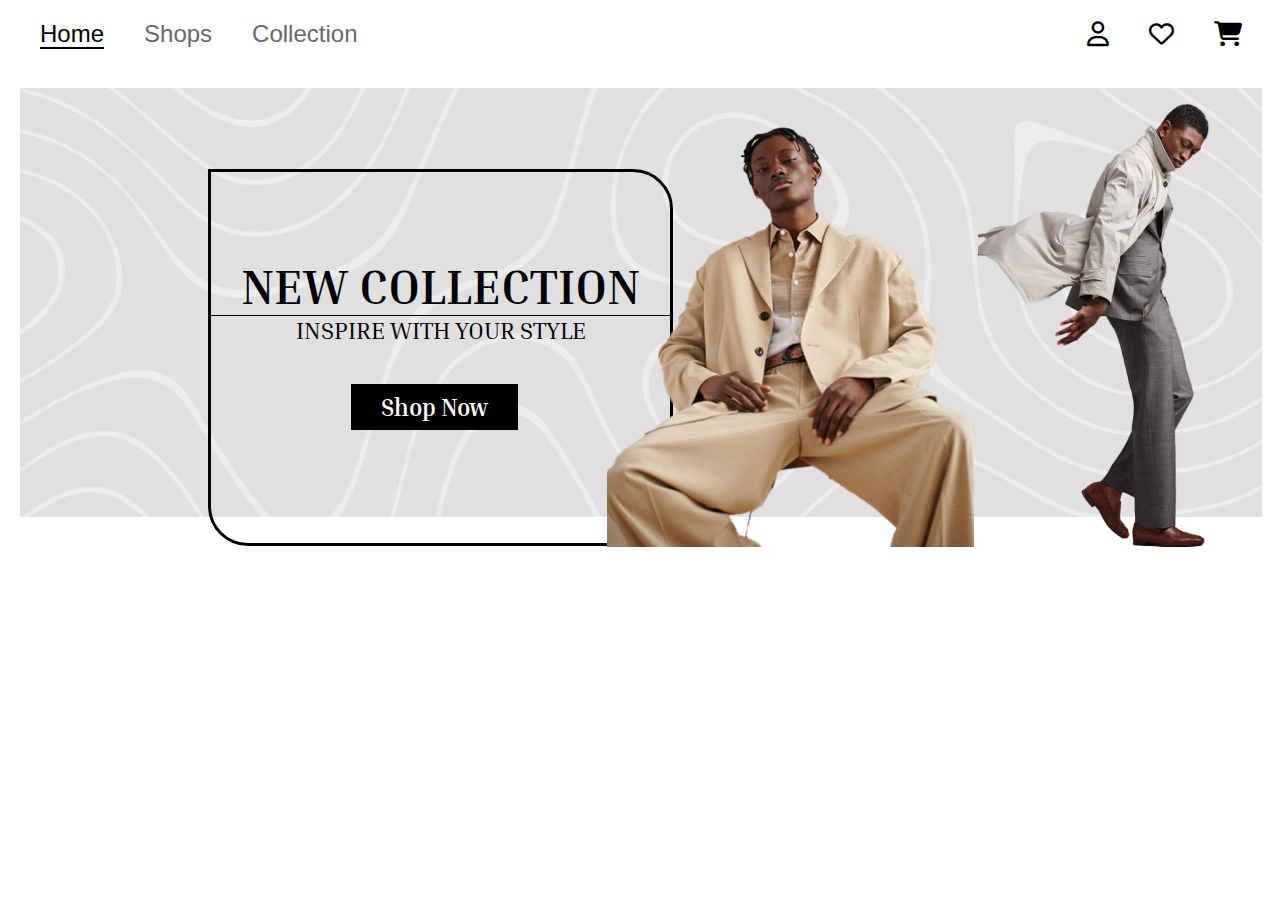
==== index.html @ 9e690e07 "changes made" ====
<!DOCTYPE html>
<html lang="en">
<head>
  <meta charset="UTF-8">
  <meta name="viewport" content="width=device-width, initial-scale=1.0">
  <title>AQ Nobel</title>
  <link rel="stylesheet" href="style.css">
  <link rel="stylesheet" href="https://cdnjs.cloudflare.com/ajax/libs/font-awesome/6.5.1/css/all.min.css"/>
</head>
<body>
  <!-- navbar -->
  <div class="container">
    <div class="navbar flex">
      <ul class="flex">
        <li><a href="#home" class="active">Home</a></li>
        <li><a href="#shops">Shops</a></li>
        <li><a href="#collection">Collection</a></li>
      </ul>
      <div class="navbar-icons">
        <i class="fa-regular fa-user icon"></i>
        <i class="fa-regular fa-heart icon"></i>
        <i class="fa-solid fa-cart-shopping icon"></i>
      </div>
    </div>
  </div>
  <!-- hero section -->
  <section class="hero">
    <div class="container">
      <img src="./images/Rectangle 7.png" alt="" class="hero-image">
        <div class="hero-image-contents flex">
          <div class="image-box">
            <h1 class="image-box-header">NEW COLLECTION</h1>
            <h1 class="image-box-text">INSPIRE WITH YOUR STYLE</h1>
            <button class="btn box-btn">Shop Now</button>
          </div>
          <div class="hero-image-images">
            <img src="./images/Frame 8.png" alt="" class="model-1">
            <img src="./images/Frame 9.png" alt="" class="model-2">
          </div>
        </div>
    </div>
  </section>
  <!-- the first item section -->
  <section class="item-1">
    
  </section>
</body>
</html>
---- style.css ----
@import url('https://fonts.googleapis.com/css2?family=Inria+Serif:ital,wght@0,300;0,400;0,700;1,300;1,400;1,700&display=swap');

:root{
  --secondary-color: white;
  --primary-color: black;
}

*{
  padding: 0;
  margin: 0;
  box-sizing: border-box;
}

body{
  font-family: "Inria Serif", serif;
}

/* utilities */
.flex{
  display: flex;
  align-items: center;
  justify-content: space-between;
}

.container{
  padding: 20px;
}

.btn{
  background: var(--primary-color);
  color: var(--secondary-color);
  padding: 9px 30px 9px 30px;
  font-size: 24px;
  font-weight: 700;
  border: none;
  font-family: "Inria Serif", serif;
}

.grid{
  display: grid;
  grid-template-columns: repeat(2, 1fr);
  gap: 50px;
}
/* navbar */
ul .flex{
  display: flex;
  align-items: center;
}

ul li{
  list-style-type: none;
  margin: 0 20px;
}

ul li a {
  text-decoration: none;
  color: #696969;
  font-weight: 400;
  font-size: 24px;
  font-family: "Jost", sans-serif;

}

.active{
  color: var(--primary-color);
  border-bottom: 2px solid black;
}

ul li a:hover{
  border-bottom: 2px solid black;
}

.navbar-icons .icon{
  margin: 0 18px;
  font-size: 25px;
  cursor: pointer;
}

/* hero section */
.hero-image{
  position: absolute;
  width: 97%;
}

.image-box{
  width: 465px;
  height: 377px;
  border: 3px solid black;
  position: relative;
  top: 38px;
  left: 188px;
  border-top-right-radius: 40px;
  border-bottom-left-radius: 40px;
}
.image-box-header{
  font-size: 48px;
  font-weight: 700;
  text-align: center;
  margin-top: 85px;
  border-bottom: 1px solid black;
}
.image-box-text{
  font-size: 24px;
  font-weight: 400;
  text-align: center;
}

.box-btn{
  margin-left: 140px;
  margin-top: 40px;
}
.hero-image-images{
  z-index: 100;
}
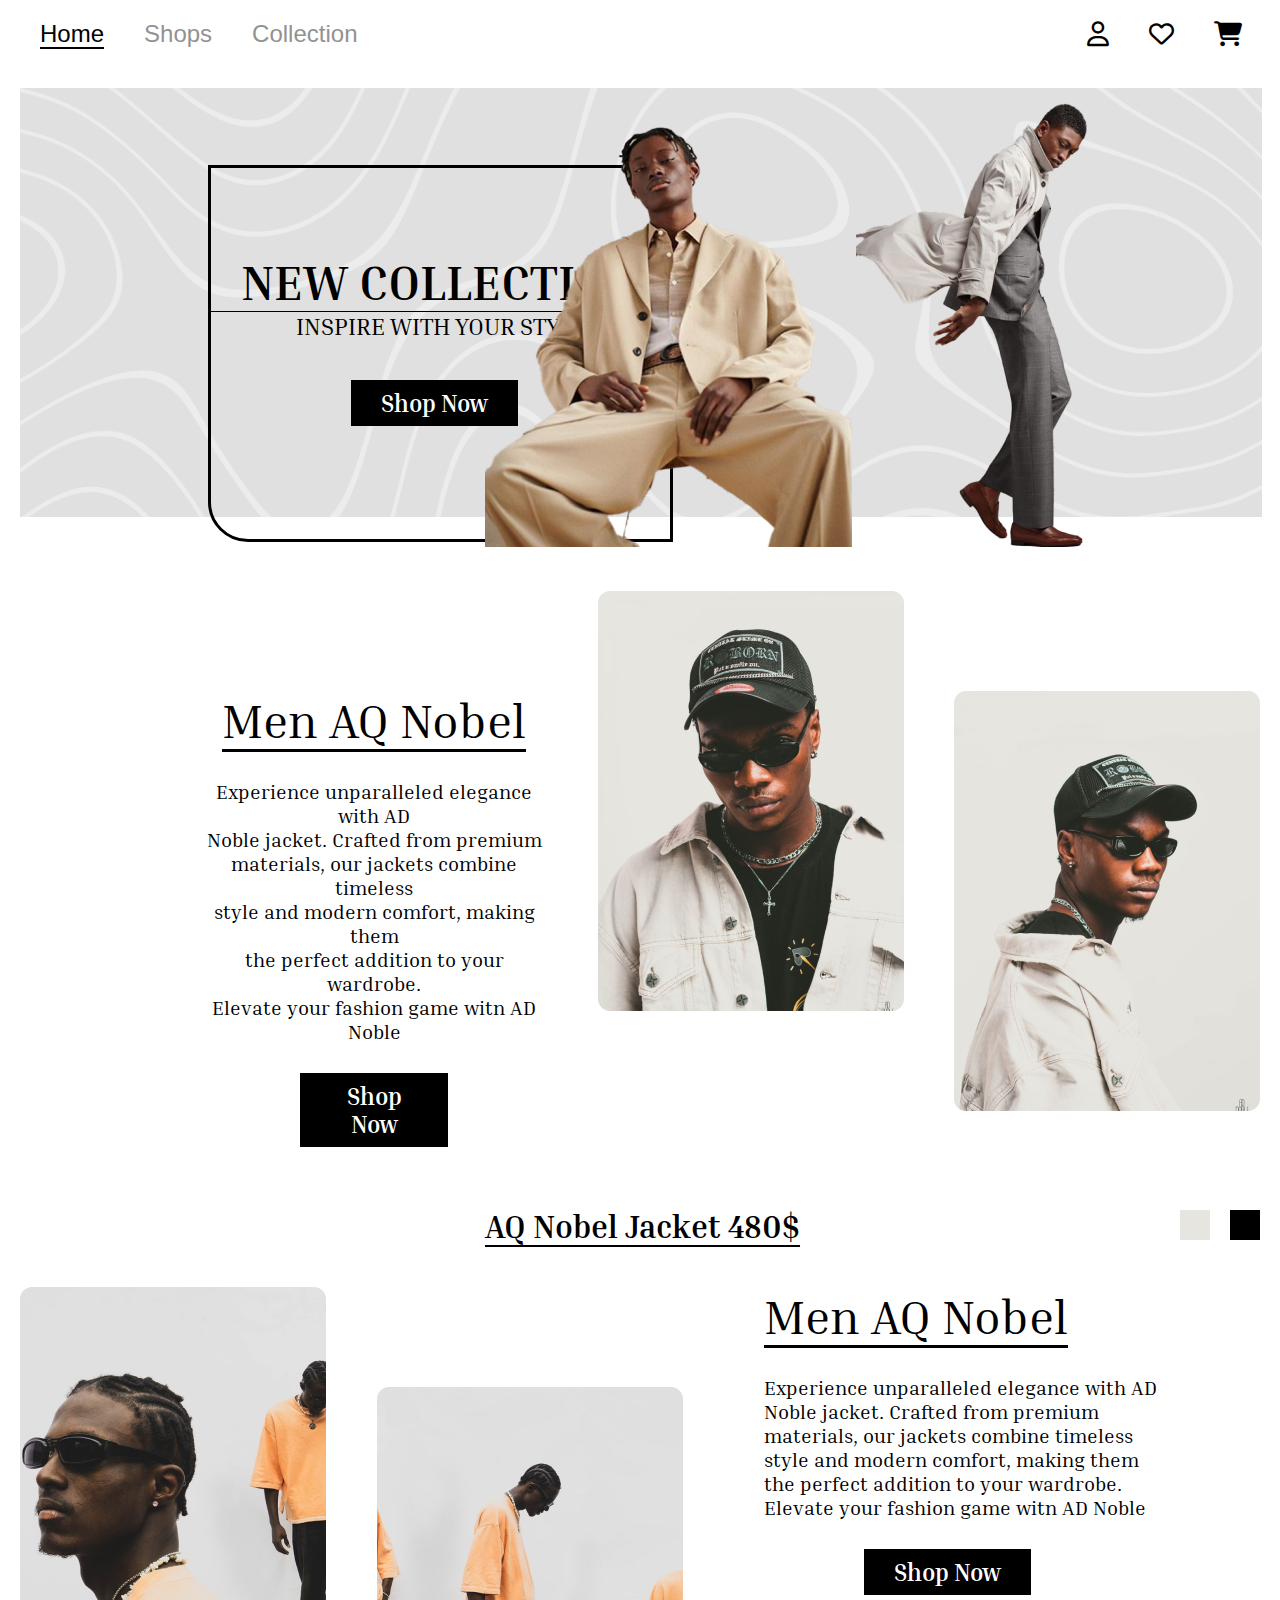
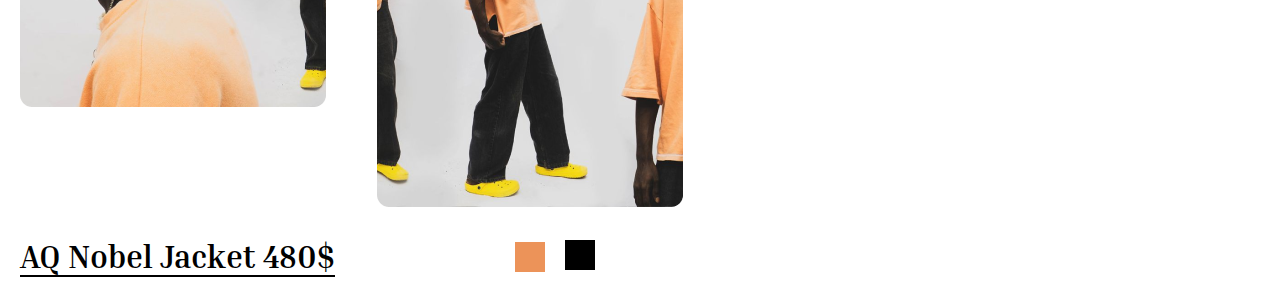
==== commit 674c7e3a: "2 items added" ====
--- a/index.html
+++ b/index.html
@@ -42,7 +42,49 @@
   </section>
   <!-- the first item section -->
   <section class="item-1">
-    
+    <div class="container">
+      <div class="grid">
+        <div class="item-description">
+          <h1 class="item-description-header">Men AQ Nobel</h1>
+          <p class="item-description-paragraph">Experience unparalleled elegance with AD <br> Noble jacket. Crafted from premium <br> materials, our jackets combine timeless <br> style and modern comfort, making them <br> the perfect addition to your wardrobe. <br> Elevate your fashion game witn AD Noble</p>
+          <button class="item-1-btn btn">Shop Now</button>
+        </div>
+        <div class="item-1-image grid">
+          <img src="./images/Rectangle 14.png" alt="" class="style-1">
+          <img src="./images/Frame 6.png" alt="" class="style-2">
+        </div>
+      </div>
+      <div class="pricetag flex">
+        <h1 class="pricetag-text">AQ Nobel Jacket <span>480$</span></h1>
+        <div class="color-select-box flex">
+          <div class="color-selection-box-1"></div>
+          <div class="color-selection-box-2"></div>
+        </div>
+      </div>
+    </div>
+  </section>
+  <!-- 2nd item section -->
+  <section class="item-2">
+    <div class="container">
+      <div class="grid">
+        <div class="item-2-image grid">
+          <img src="./images/Frame 10.png" alt="" class="style-1">
+          <img src="./images/Frame 11.png" alt="" class="style-2">
+        </div>
+        <div class="item-2-description">
+          <h1 class="item-description-header">Men AQ Nobel</h1>
+          <p class="item-description-paragraph">Experience unparalleled elegance with AD <br> Noble jacket. Crafted from premium <br> materials, our jackets combine timeless <br> style and modern comfort, making them <br> the perfect addition to your wardrobe. <br> Elevate your fashion game witn AD Noble</p>
+          <button class="item-2-btn btn">Shop Now</button>
+        </div>
+      </div>
+      <div class="pricetag-2 flex">
+        <h1 class="pricetag-text">AQ Nobel Jacket <span>480$</span></h1>
+        <div class="color-select-box flex">
+          <div class="color-selection-2-box-1"></div>
+          <div class="color-selection-box-2"></div>
+        </div>
+      </div>
+    </div>
   </section>
 </body>
 </html>
--- a/style.css
+++ b/style.css
@@ -19,7 +19,7 @@
 .flex{
   display: flex;
   align-items: center;
-  justify-content: space-between;
+  /* justify-content: space-between; */
 }
 
 .container{
@@ -42,9 +42,8 @@
   gap: 50px;
 }
 /* navbar */
-ul .flex{
-  display: flex;
-  align-items: center;
+.navbar {
+  justify-content: space-between;
 }
 
 ul li{
@@ -54,7 +53,7 @@
 
 ul li a {
   text-decoration: none;
-  color: #696969;
+  color: #929292;
   font-weight: 400;
   font-size: 24px;
   font-family: "Jost", sans-serif;
@@ -67,6 +66,7 @@
 }
 
 ul li a:hover{
+  color: var(--primary-color);
   border-bottom: 2px solid black;
 }
 
@@ -87,7 +87,7 @@
   height: 377px;
   border: 3px solid black;
   position: relative;
-  top: 38px;
+  top: 34px;
   left: 188px;
   border-top-right-radius: 40px;
   border-bottom-left-radius: 40px;
@@ -111,4 +111,73 @@
 }
 .hero-image-images{
   z-index: 100;
+  margin-right: -20px;
 }
+
+/* 1st item section */
+
+.item-description{
+  margin-left: 180px;
+  margin-top: 100px;
+  text-align: center;
+}
+
+.item-description-header{
+  font-size: 48px;
+  font-weight: 400;
+  display: inline;
+  text-align: center;
+  border-bottom: 3px solid var(--primary-color);
+}
+.item-description-paragraph{
+  font-size: 20px;
+  font-weight: 400;
+  margin-top: 30px;
+}
+.item-1-btn{
+  margin: 30px 100px;
+}
+.style-2{
+  margin-top: 100px;
+}
+.pricetag{
+  justify-content: flex-end;
+  margin-top: 30px;
+  gap: 200px;
+}
+.pricetag-text{
+  border-bottom: 2px solid var(--primary-color);
+  margin-right: 180px;
+}
+.color-select-box{
+  gap: 20px;
+}
+.color-selection-box-1{
+  width: 30px;
+  height: 30px;
+  background: #E6E5E0;
+  margin-bottom: 5px;
+}
+.color-selection-box-2{
+  width: 30px;
+  height: 30px;
+  background: var(--primary-color);
+  margin-bottom: 5px;
+}
+
+/* item-2 section */
+.item-2-description{
+  margin-left: 30px;
+}
+.item-2-btn{
+  margin: 30px 100px;
+}
+.pricetag-2{
+  margin-top: 30px;
+ display: flex;
+}
+.color-selection-2-box-1{
+  width: 30px;
+  height: 30px;
+  background: #EC9359;
+}
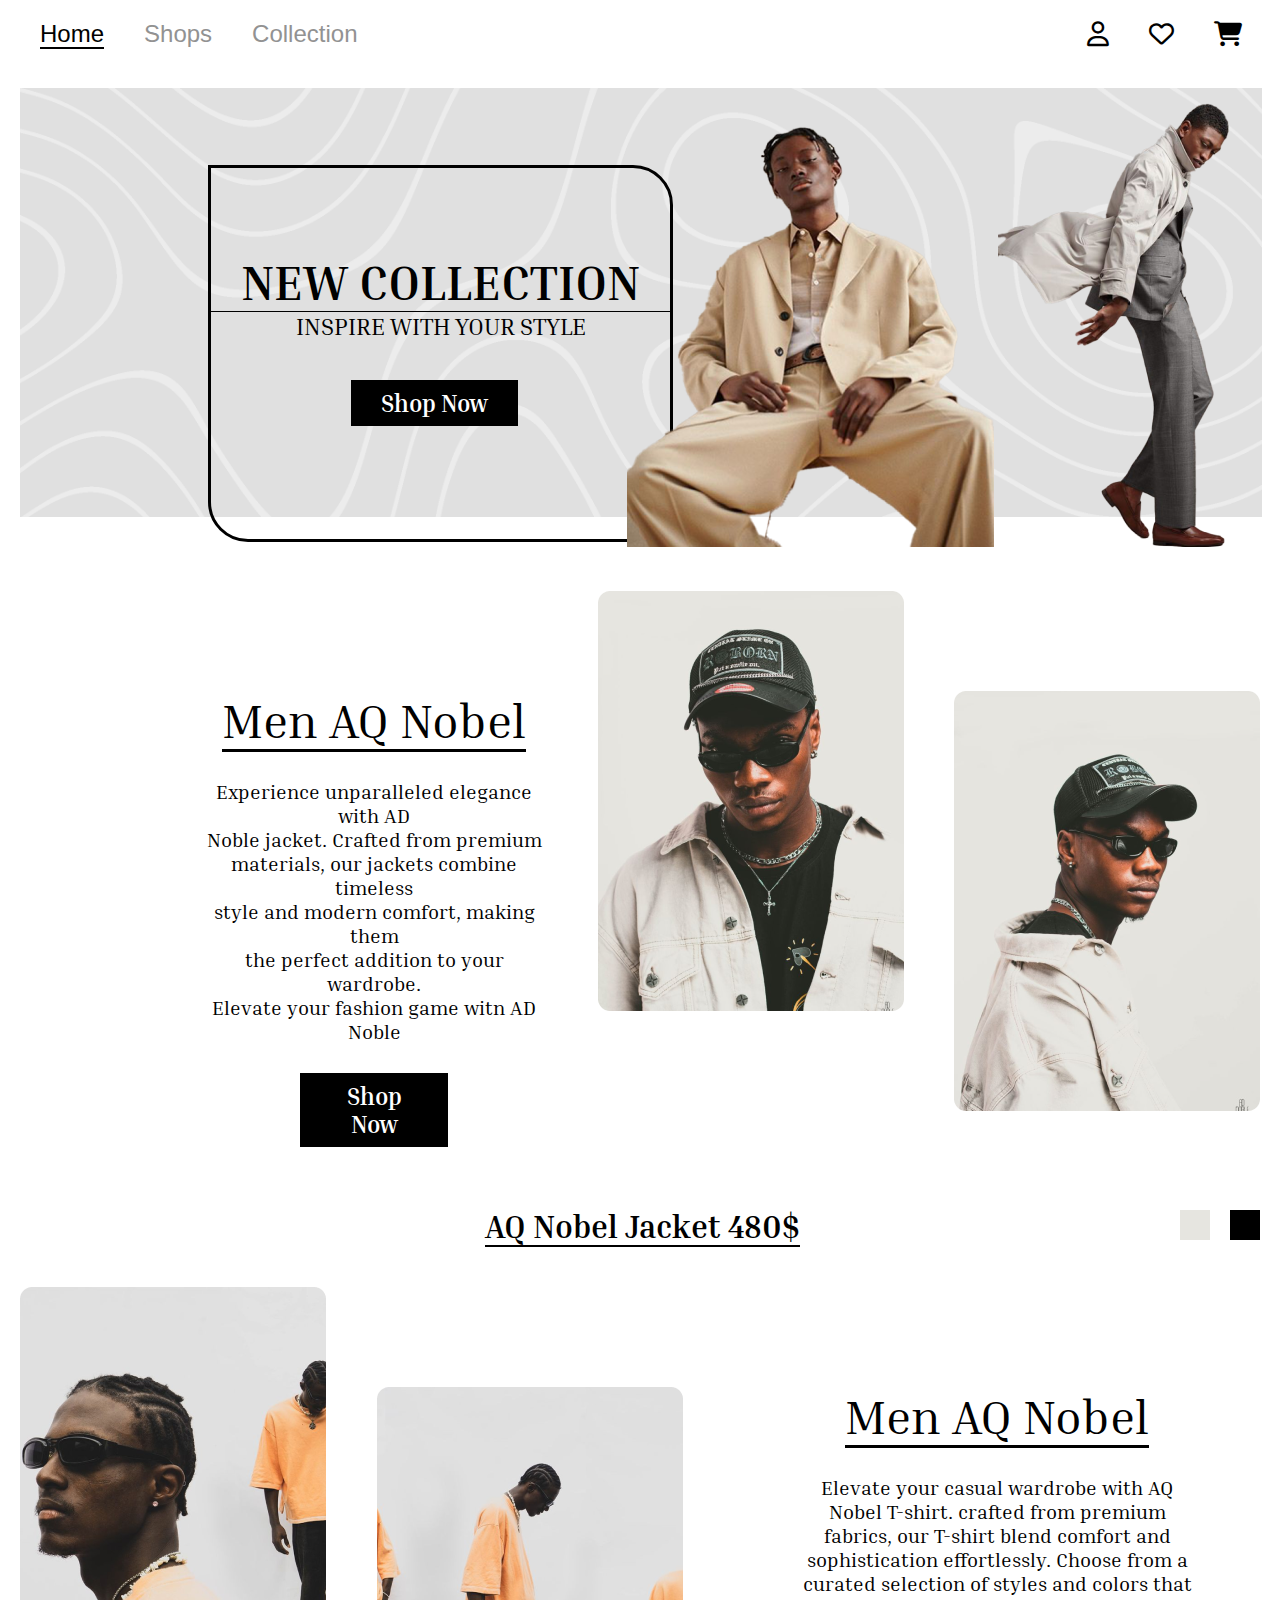
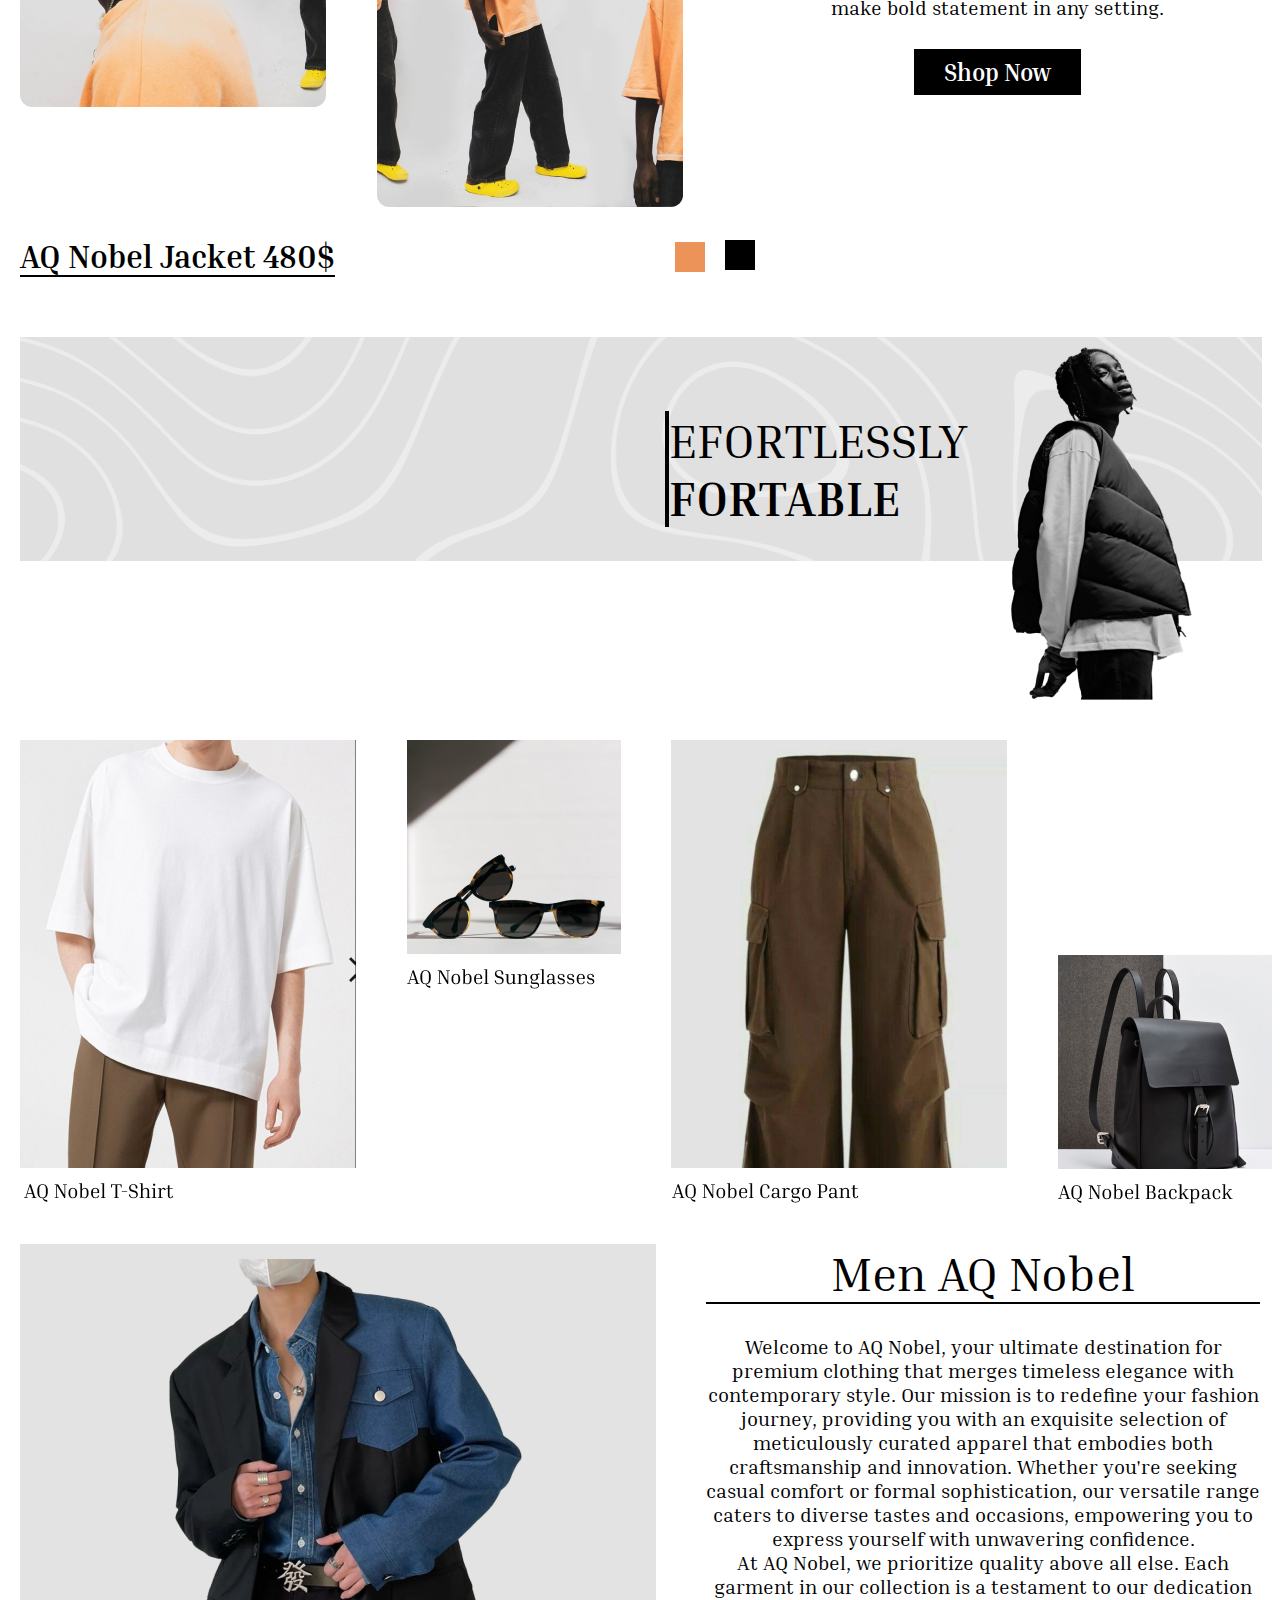
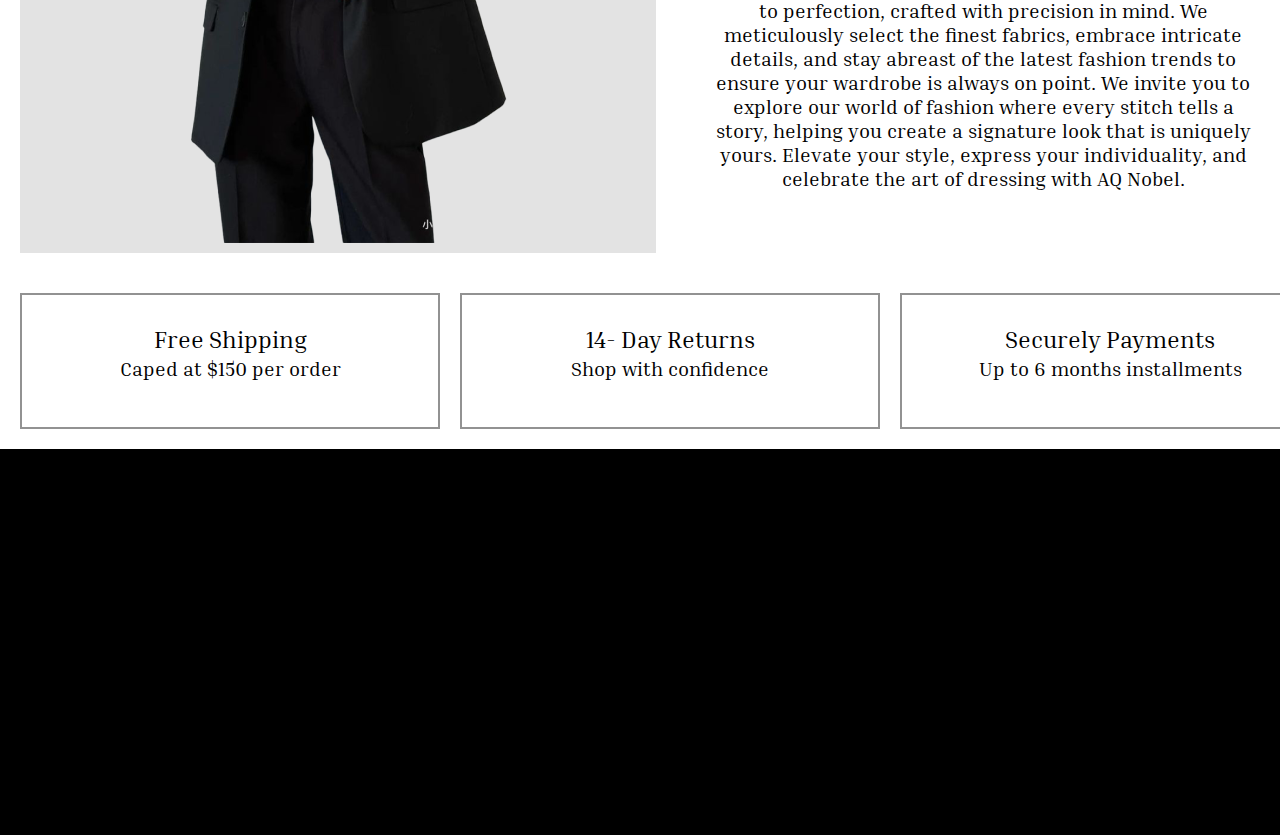
==== commit f761268d: "changes and updates made" ====
--- a/index.html
+++ b/index.html
@@ -47,7 +47,7 @@
         <div class="item-description">
           <h1 class="item-description-header">Men AQ Nobel</h1>
           <p class="item-description-paragraph">Experience unparalleled elegance with AD <br> Noble jacket. Crafted from premium <br> materials, our jackets combine timeless <br> style and modern comfort, making them <br> the perfect addition to your wardrobe. <br> Elevate your fashion game witn AD Noble</p>
-          <button class="item-1-btn btn">Shop Now</button>
+          <button class="item-btn btn">Shop Now</button>
         </div>
         <div class="item-1-image grid">
           <img src="./images/Rectangle 14.png" alt="" class="style-1">
@@ -73,7 +73,7 @@
         </div>
         <div class="item-2-description">
           <h1 class="item-description-header">Men AQ Nobel</h1>
-          <p class="item-description-paragraph">Experience unparalleled elegance with AD <br> Noble jacket. Crafted from premium <br> materials, our jackets combine timeless <br> style and modern comfort, making them <br> the perfect addition to your wardrobe. <br> Elevate your fashion game witn AD Noble</p>
+          <p class="item-description-paragraph">Elevate your casual wardrobe with AQ <br> Nobel T-shirt. crafted from premium <br> fabrics, our T-shirt blend comfort and <br> sophistication effortlessly. Choose from a <br> curated selection of styles and colors that <br> make bold statement in any setting.</p>
           <button class="item-2-btn btn">Shop Now</button>
         </div>
       </div>
@@ -86,6 +86,69 @@
       </div>
     </div>
   </section>
+  <!-- advertisment -->
+  <section class="ads">
+    <div class="container">
+      <img src="./images/Rectangle 23.png" alt="" class="ads-image">
+        <div class="ads-image-contents flex">
+          <h1 class="ads-text">EFORTLESSLY <br> <span>FORTABLE</span></h1>
+          <img src="./images/Frame 15.png" alt="" class="ads-image-content-image">
+        </div>
+    </div>
+  </section>
+  <!-- other items -->
+  <section class="other-items">
+    <div class="container">
+      <div class="other-items-grid grid">
+        <img src="./images/Frame 66.png" alt="">
+        <img src="./images/Frame 65.png" alt="">
+        <img src="./images/Frame 64.png" alt="">
+        <img src="./images/Frame 67.png" alt="">
+      </div>
+    </div>
+  </section>
+  <!-- other items-2 -->
+  <section class="other-items-2">
+    <div class="container">
+      <div class="other-items-2-contents grid">
+        <img src="./images/Frame 63.png" alt="" class="other-items-2-image">
+        <div class="other-items-2-text">
+          <h1 class="other-items-2-header">Men AQ Nobel</h1>
+          <p class="other-items-2-paragraph">Welcome to AQ Nobel, your ultimate destination for premium clothing that merges timeless elegance with contemporary style. Our mission is to redefine your fashion journey, providing you with an exquisite selection of meticulously curated apparel that embodies both craftsmanship and innovation. Whether you're seeking casual comfort or formal sophistication, our versatile range caters to diverse tastes and occasions, empowering you to express yourself with unwavering confidence.
+            <br>
+          At AQ Nobel, we prioritize quality above all else. Each garment in our collection is a testament to our dedication to perfection, crafted with precision in mind. We meticulously select the finest fabrics, embrace intricate details, and stay abreast of the latest fashion trends to ensure your wardrobe is always on point. We invite you to explore our world of fashion where every stitch tells a story, helping you create a signature look that is uniquely yours. Elevate your style, express your individuality, and celebrate the art of dressing with AQ Nobel.</p>
+        </div>
+      </div>
+    </div>
+  </section>
+  <!-- cards -->
+  <section class="all-cards">
+    <div class="card-1 container grid">
+      <div class="card-1 card">
+        <h1 class="card-1-text">
+          Free Shipping <br> <span>Caped at $150 per order</span>
+        </h1>
+      </div>
+      <div class="card-1 card">
+        <h1 class="card-1-text">
+          14- Day Returns <br> <span>Shop with confidence</span>
+        </h1>
+      </div>
+      <div class="card-1 card">
+        <h1 class="card-1-text">
+          Securely Payments <br> <span>Up to 6 months installments</span>
+        </h1>
+      </div>
+    </div>
+  </section>
+  <!-- footer -->
+  <section class="footer">
+    <div class="container">
+      <div class="the-footer grid">
+
+      </div>
+    </div>
+  </section>
 </body>
 </html>
 
--- a/style.css
+++ b/style.css
@@ -19,7 +19,6 @@
 .flex{
   display: flex;
   align-items: center;
-  /* justify-content: space-between; */
 }
 
 .container{
@@ -34,6 +33,7 @@
   font-weight: 700;
   border: none;
   font-family: "Inria Serif", serif;
+  cursor: pointer;
 }
 
 .grid{
@@ -41,6 +41,26 @@
   grid-template-columns: repeat(2, 1fr);
   gap: 50px;
 }
+
+.card{
+  width: 420px;
+  height: 136px;
+  border: #929292 solid 2px;
+}
+
+.card-1-text{
+  text-align: center;
+  align-content: center;
+  font-size: 24px;
+  font-weight: 400;
+  margin-top: 30px;
+}
+
+.card-1-text span{
+  font-size: 20px;
+  font-weight: 400;
+}
+
 /* navbar */
 .navbar {
   justify-content: space-between;
@@ -81,7 +101,9 @@
   position: absolute;
   width: 97%;
 }
-
+.hero-image-contents{
+  justify-content: space-between;
+}
 .image-box{
   width: 465px;
   height: 377px;
@@ -134,7 +156,7 @@
   font-weight: 400;
   margin-top: 30px;
 }
-.item-1-btn{
+.item-btn{
   margin: 30px 100px;
 }
 .style-2{
@@ -167,7 +189,8 @@
 
 /* item-2 section */
 .item-2-description{
-  margin-left: 30px;
+  margin-top: 100px;
+  text-align: center;
 }
 .item-2-btn{
   margin: 30px 100px;
@@ -175,9 +198,73 @@
 .pricetag-2{
   margin-top: 30px;
  display: flex;
+ gap: 160px;
 }
 .color-selection-2-box-1{
   width: 30px;
   height: 30px;
   background: #EC9359;
 }
+
+/* ads */
+
+.ads{
+  padding-top: 20px;
+}
+.ads-image{
+  width: 97%;
+  position: absolute;
+}
+.ads-image-contents{
+  position: relative;
+  gap: 20px;
+  justify-content: flex-end;
+}
+.ads-text{
+  font-size: 48px;
+  font-weight: 400;
+  border-left: 4px solid var(--primary-color);
+  margin-bottom: 100px;
+}
+span{
+  font-weight: 700;
+}
+.other-items-grid{
+  grid-template-columns: repeat(4, 1fr);
+}
+.other-items-grid > *:nth-child(4){
+  margin-top: 215px;
+}
+
+
+.other-items-2-header{
+  border-bottom: 2px solid black;
+  text-align: center;
+  font-weight: 400;
+  font-size: 48px;
+}
+.other-items-2-paragraph{
+  text-align: center;
+  font-size: 20px;
+  font-weight: 400;
+  margin-top: 30px;
+}
+
+/* cards */
+
+.card-1{
+  grid-template-columns: repeat(3, 1fr);
+  gap: 20px;
+}
+
+/* footer */
+
+.footer{
+  background-color: var(--primary-color);
+  width: 100%;
+  height: 386px;
+}
+
+.the-footer{
+  grid-template-columns: 3fr 1fr;
+}
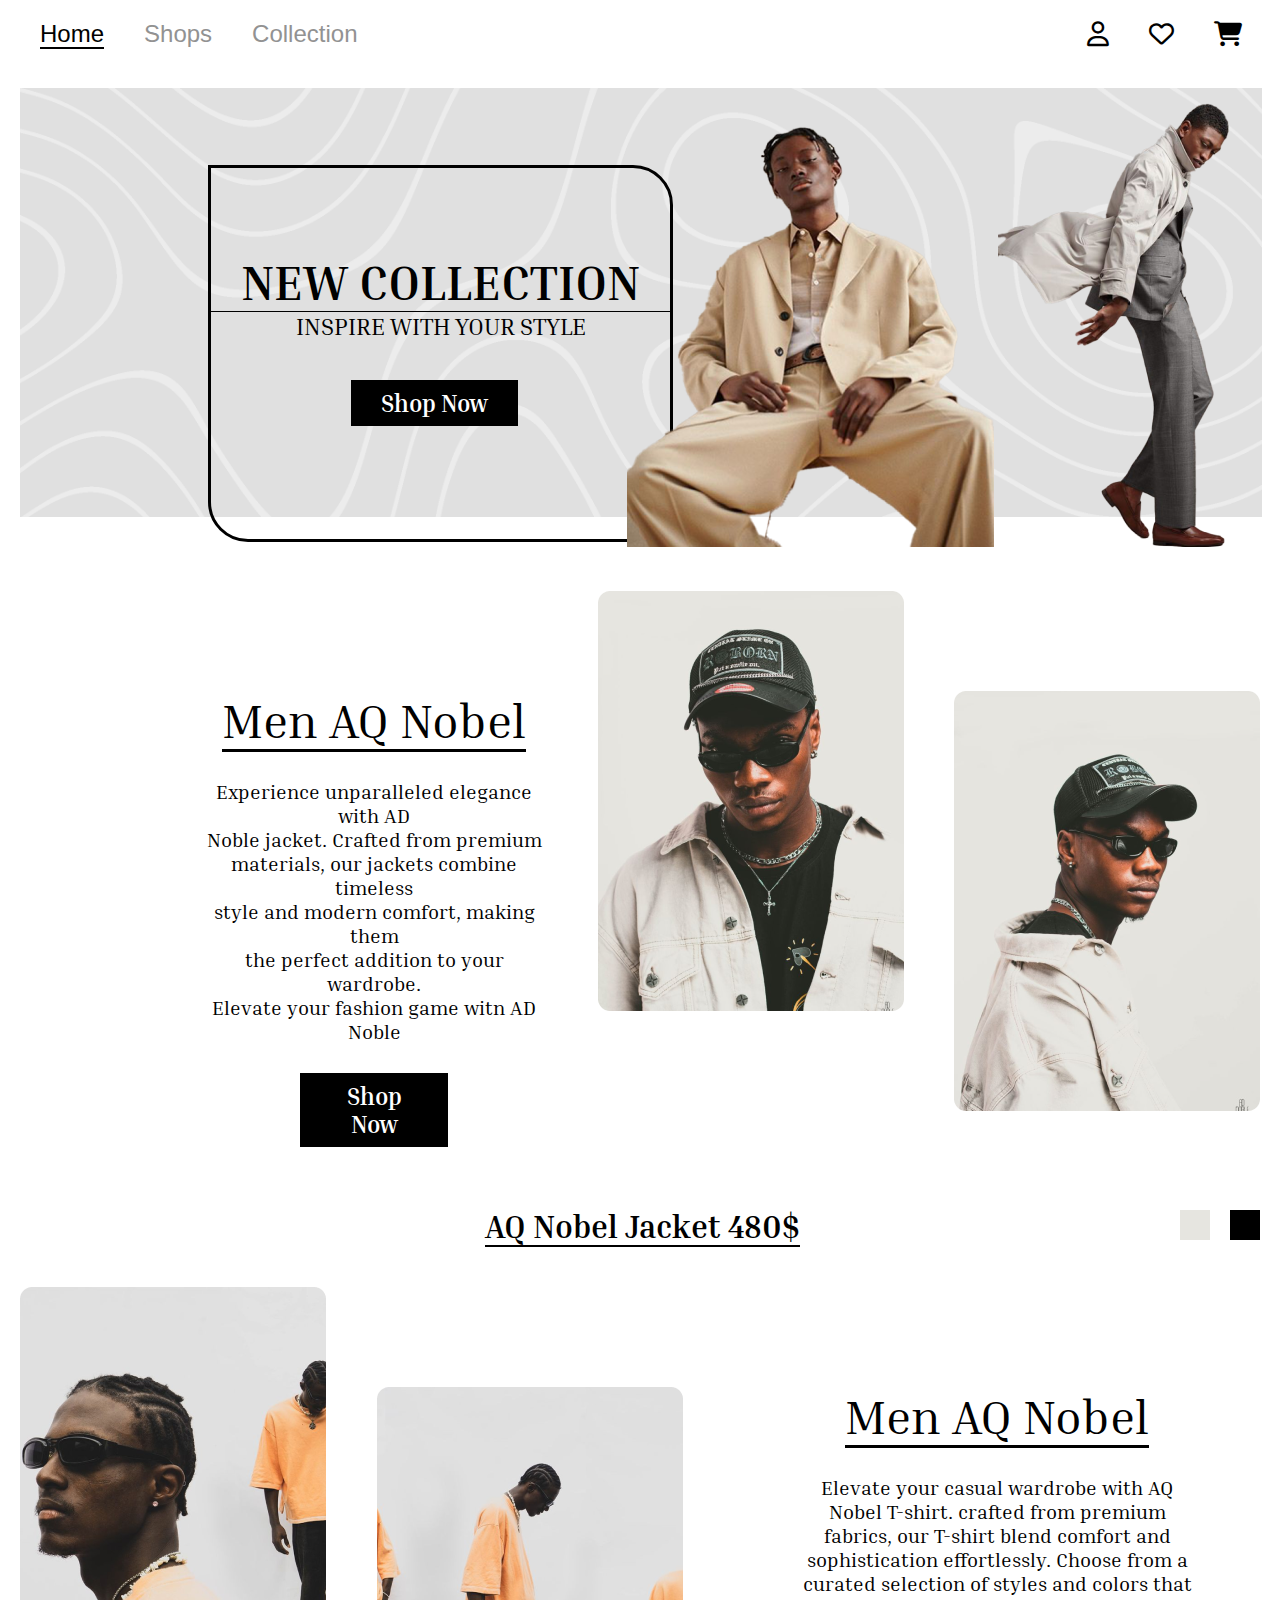
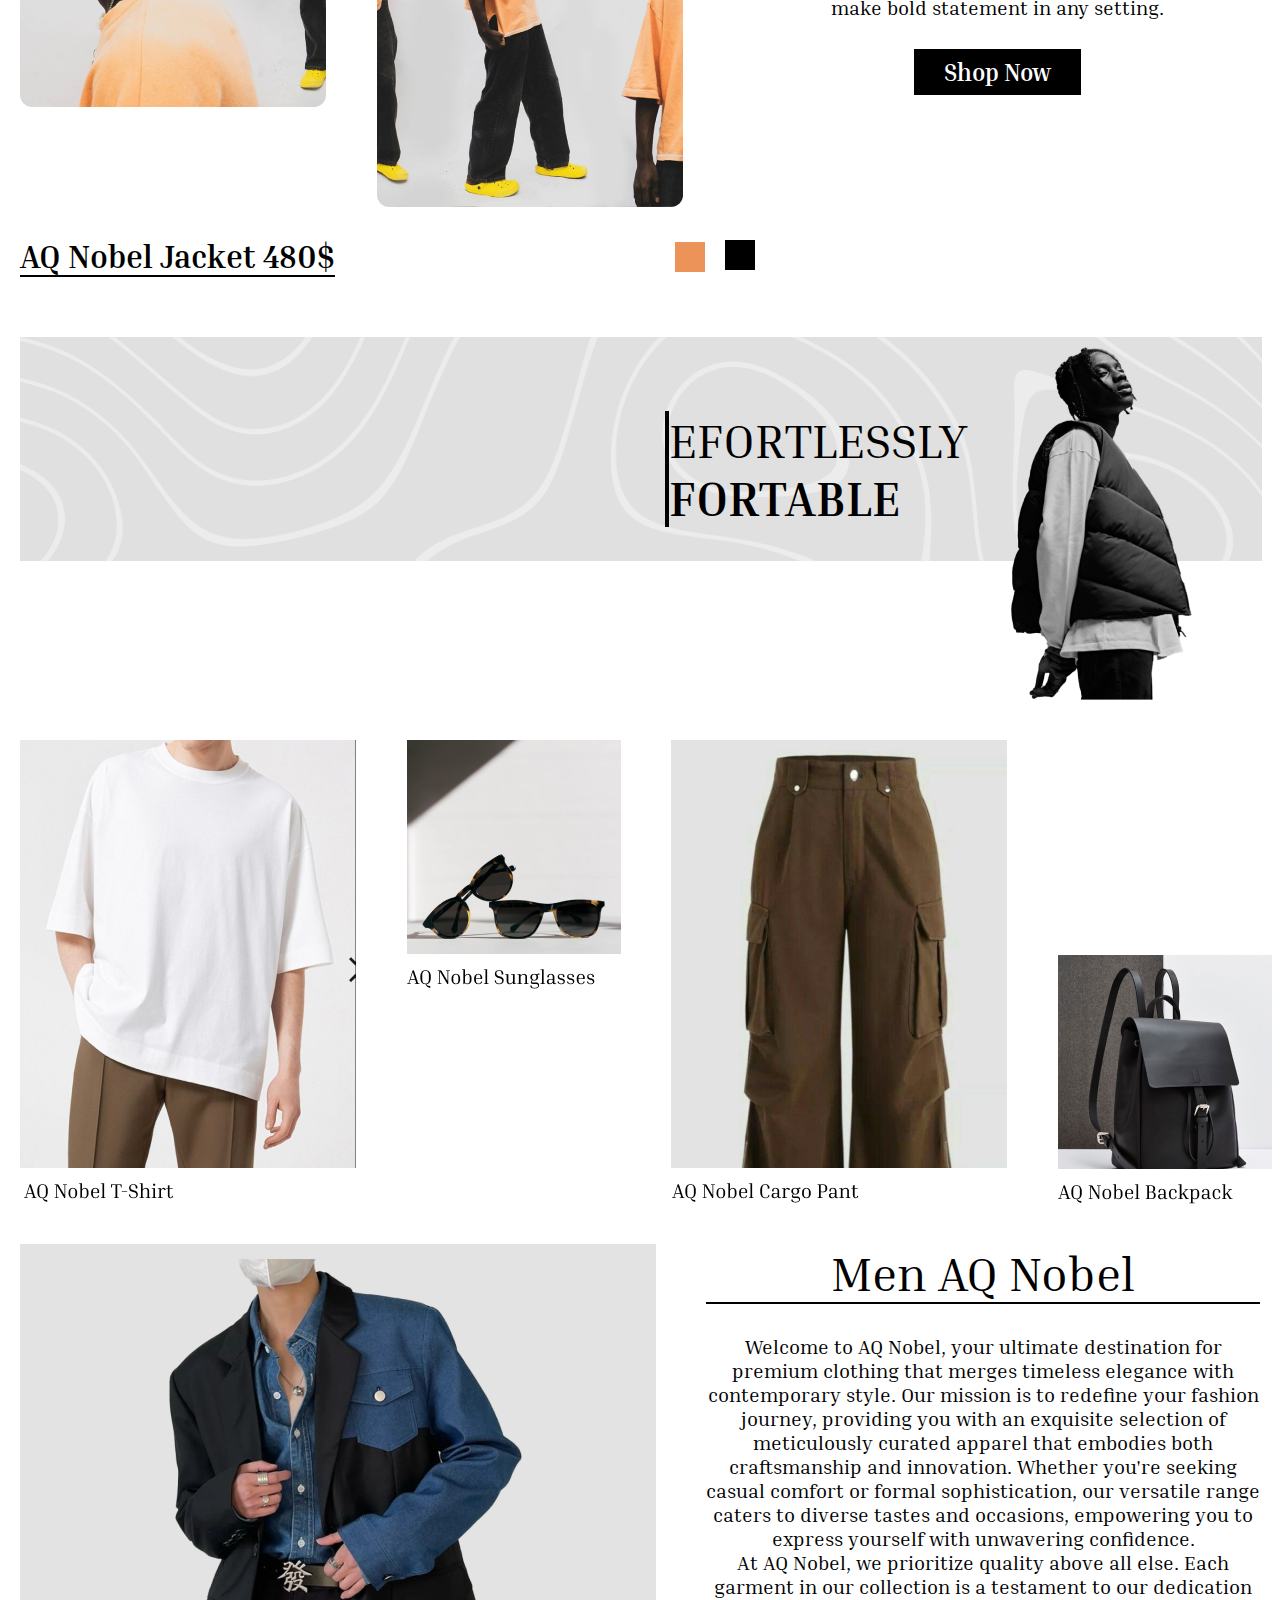
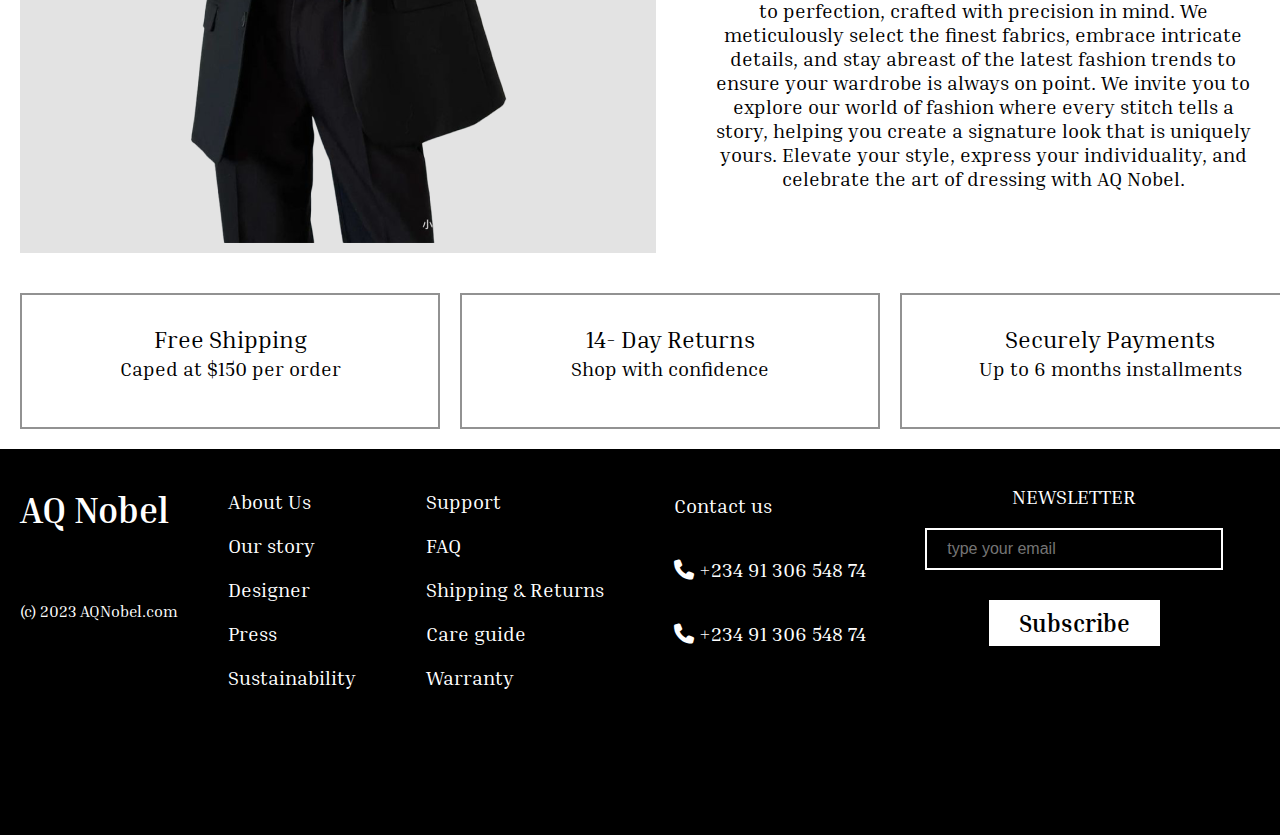
==== commit 41a82225: "finished with first page" ====
--- a/index.html
+++ b/index.html
@@ -144,9 +144,49 @@
   <!-- footer -->
   <section class="footer">
     <div class="container">
-      <div class="the-footer grid">
-
+      <div class="footer-content grid">
+        <div class="first-content flex">
+          <div class="footer-head content">
+            <h1 class="footer-head">
+              AQ Nobel
+            </h1>
+            <p class="footer-text">(c) 2023 AQNobel.com</p>
+          </div>
+          <div class="footer-aboutus">
+            <ul>
+              <li><a href="#aboutus">About Us</a></li>
+              <li><a href="#ourstory">Our story</a></li>
+              <li><a href="#designer">Designer</a></li>
+              <li><a href="#press">Press</a></li>
+              <li><a href="#sustainability">Sustainability</a></li>
+            </ul>
+          </div>
+          <div class="support">
+            <ul>
+              <li><a href="#support">Support</a></li>
+              <li><a href="#faq">FAQ</a></li>
+              <li><a href="shipping&returns">Shipping & Returns</a></li>
+              <li><a href="#careguide">Care guide</a></li>
+              <li><a href="#warranty">Warranty</a></li>
+            </ul>
+          </div>
+          <div class="contact">
+            <ul>
+              <li><a href="contactus">Contact us</a></li>
+              <li><a href="#"> <i class="fa-solid fa-phone"></i> +234 91 306 548 74 </a></li>
+              <li><a href="#"> <i class="fa-solid fa-phone"></i> +234 91 306 548 74 </a></li>
+            </ul>
+          </div>
+        </div>
+        <div class="second-content">
+          <form action="">
+            <label for="">NEWSLETTER</label>
+            <input placeholder="type your email" type="email" name="email" id="email">
+            <input class="submit btn" type="submit" value="Subscribe">
+          </form>
+        </div>
       </div>
+        
     </div>
   </section>
 </body>
--- a/style.css
+++ b/style.css
@@ -264,7 +264,79 @@
   width: 100%;
   height: 386px;
 }
-
-.the-footer{
-  grid-template-columns: 3fr 1fr;
-}
+.footer-content{
+  grid-template-columns: 70% 30%;
+  gap: 0px;
+}
+.first-content {
+  gap: 30px;
+}
+.footer-head{
+  margin-bottom: 70px;
+  font-size: 36px;
+  font-weight: 700;
+  color: var(--secondary-color);
+}
+.footer-text{
+  font-size: 16px;
+  font-weight: 400;
+  color: var(--secondary-color);
+}
+.footer-aboutus li a{
+  font-size: 20px;
+  font-weight: 400;
+  text-decoration: none;
+  color: var(--secondary-color);
+  font-family: "Inria Serif", serif;
+}
+.footer-aboutus li{
+  margin: 20px;
+}
+.support li a{
+  font-size: 20px;
+  font-weight: 400;
+  text-decoration: none;
+  color: var(--secondary-color);
+  font-family: "Inria Serif", serif;
+}
+.support li{
+  margin: 20px;
+}
+.contact li a{
+  font-size: 20px;
+  font-weight: 400;
+  text-decoration: none;
+  color: var(--secondary-color);
+  font-family: "Inria Serif", serif;
+}
+.contact li{
+  margin-bottom: 40px;
+}
+
+label{
+  font-size: 20px;
+  font-weight: 400;
+  color: var(--secondary-color);
+}
+form{
+  text-align: center;
+  margin-top: 15px;
+}
+form input[type="email"]{
+  margin-top: 20px;
+  width: 80%;
+  padding: 10px 20px;
+  font-size: 16px;
+  background: var(--primary-color);
+  border: 2px solid white;
+}
+form input:focus {
+  outline: none;
+}
+.submit{
+  background: var(--secondary-color);
+  color: var(--primary-color);
+  margin-top: 30px;
+}
+
+
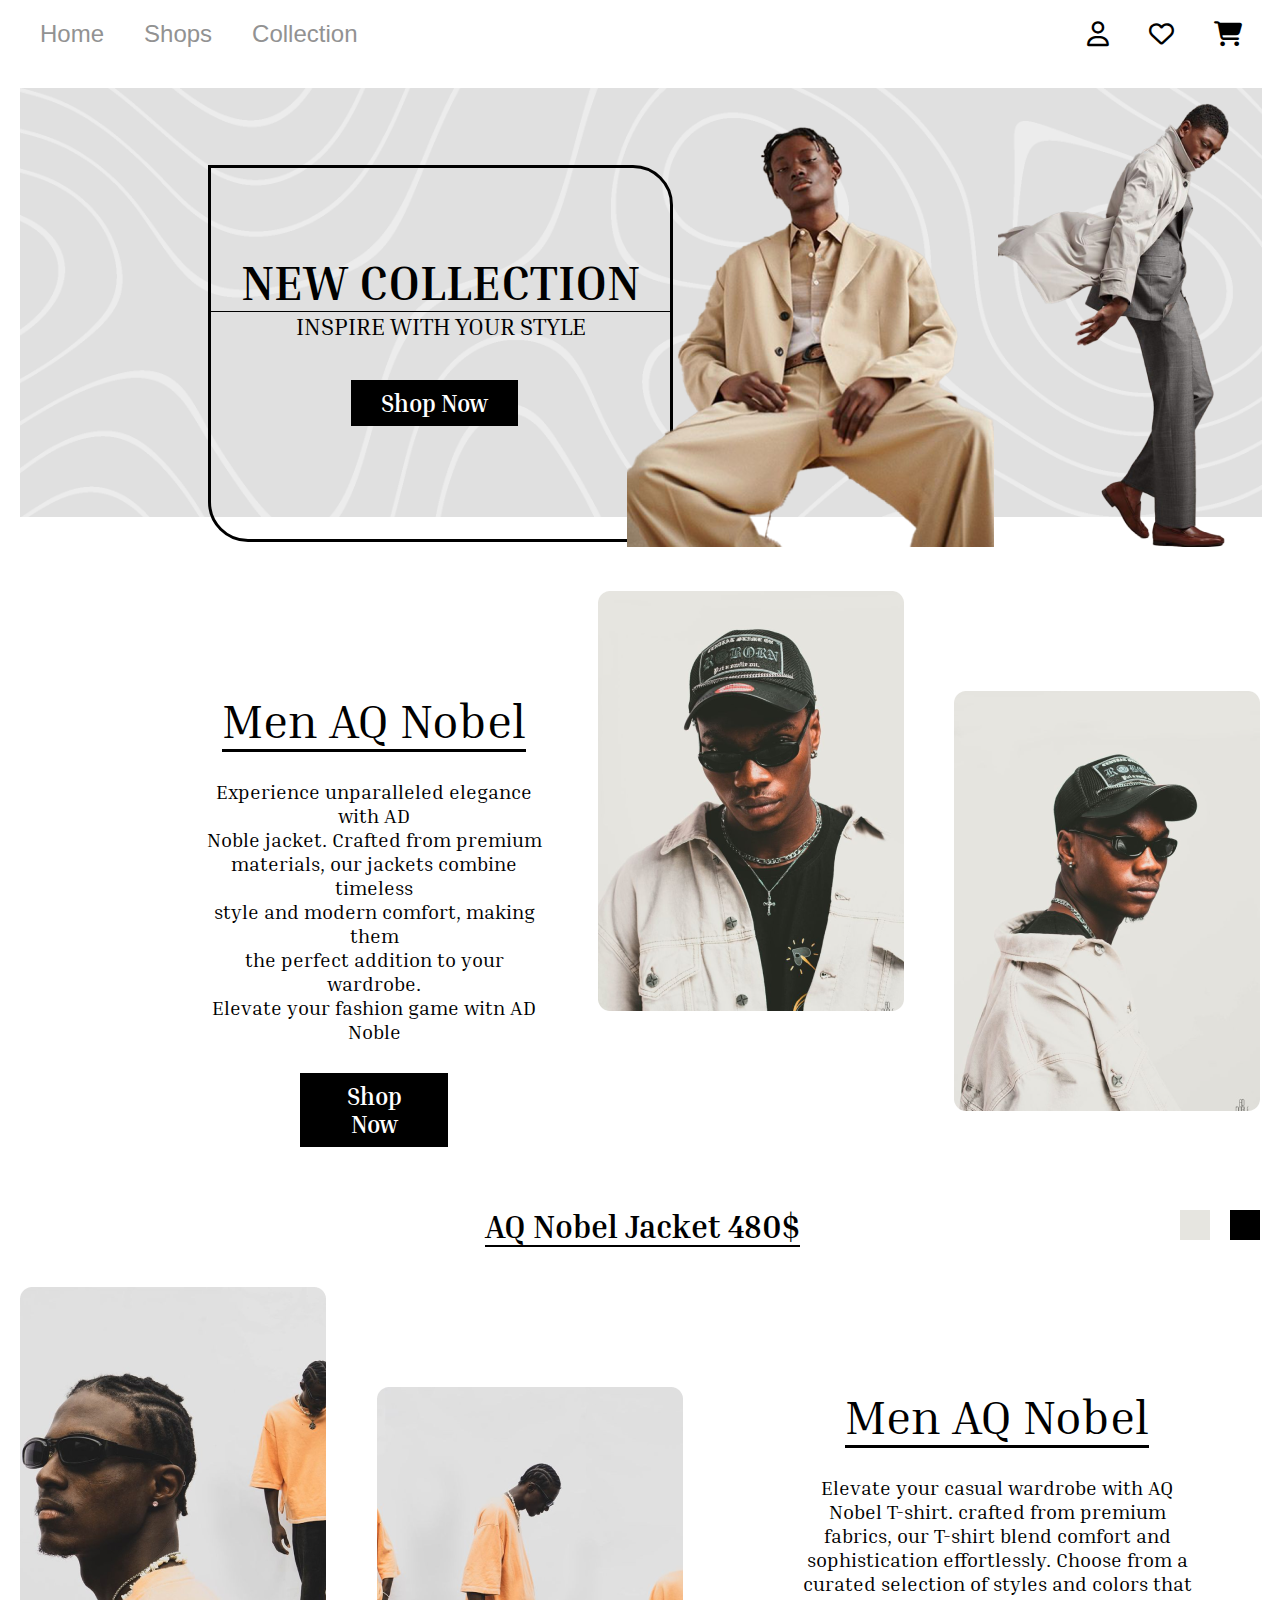
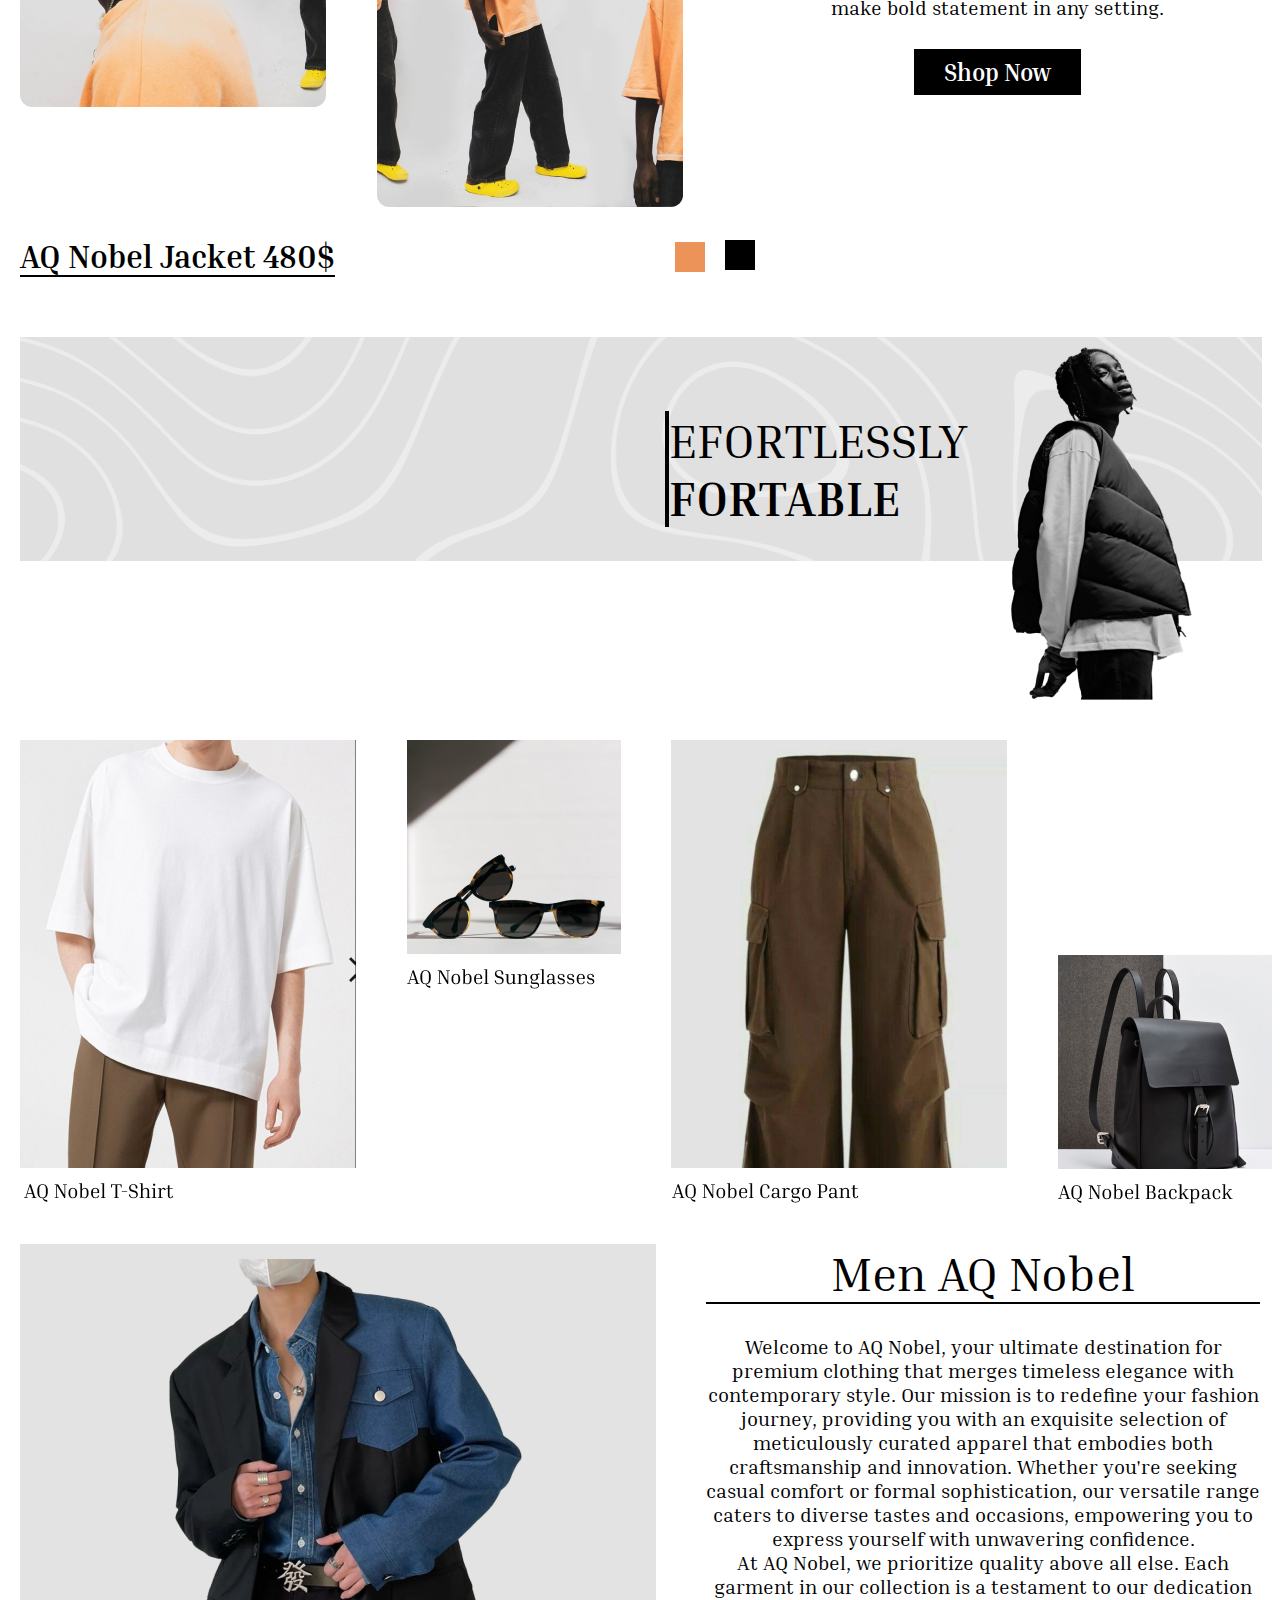
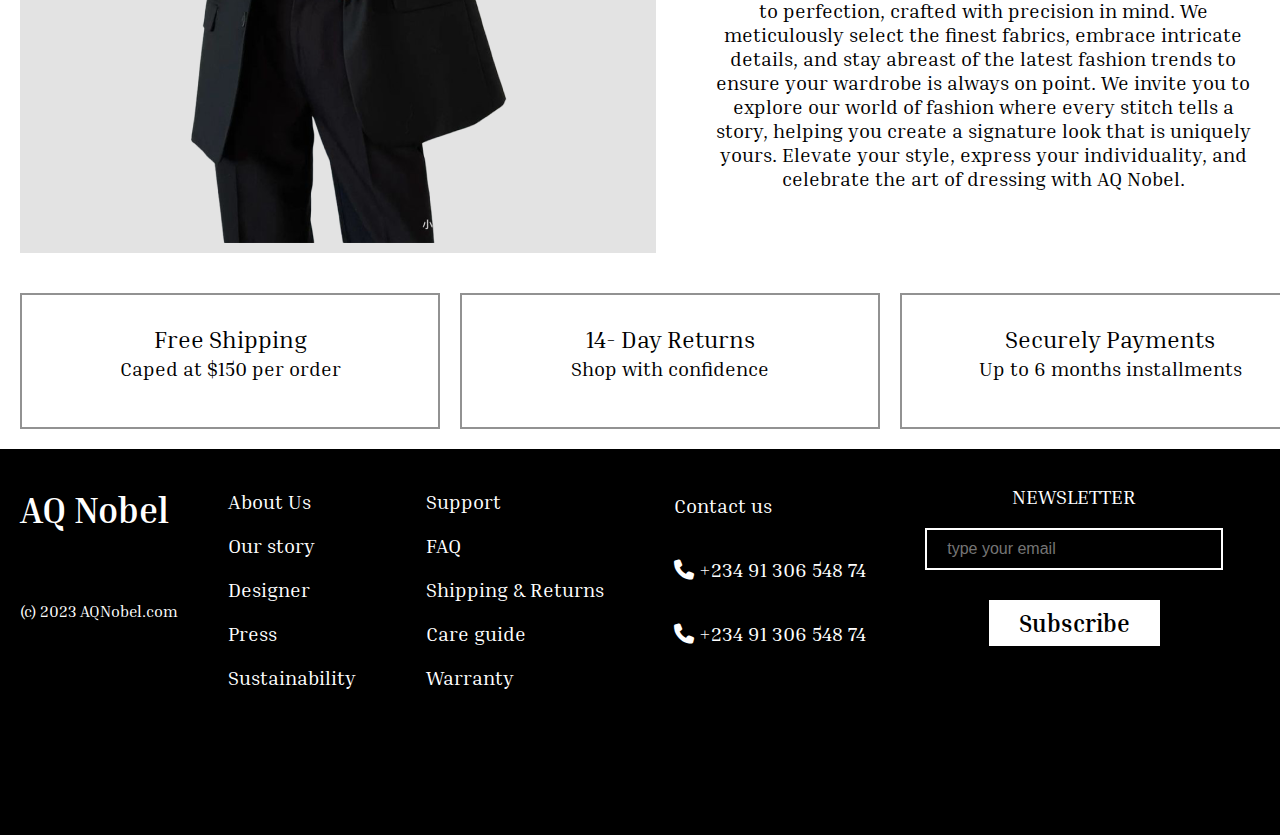
==== commit 898eb66b: "2 pages added" ====
--- a/index.html
+++ b/index.html
@@ -12,9 +12,9 @@
   <div class="container">
     <div class="navbar flex">
       <ul class="flex">
-        <li><a href="#home" class="active">Home</a></li>
-        <li><a href="#shops">Shops</a></li>
-        <li><a href="#collection">Collection</a></li>
+        <li><a href="index.html">Home</a></li>
+        <li><a href="shops.html">Shops</a></li>
+        <li><a href="collections.html">Collection</a></li>
       </ul>
       <div class="navbar-icons">
         <i class="fa-regular fa-user icon"></i>
--- a/style.css
+++ b/style.css
@@ -78,11 +78,6 @@
   font-size: 24px;
   font-family: "Jost", sans-serif;
 
-}
-
-.active{
-  color: var(--primary-color);
-  border-bottom: 2px solid black;
 }
 
 ul li a:hover{
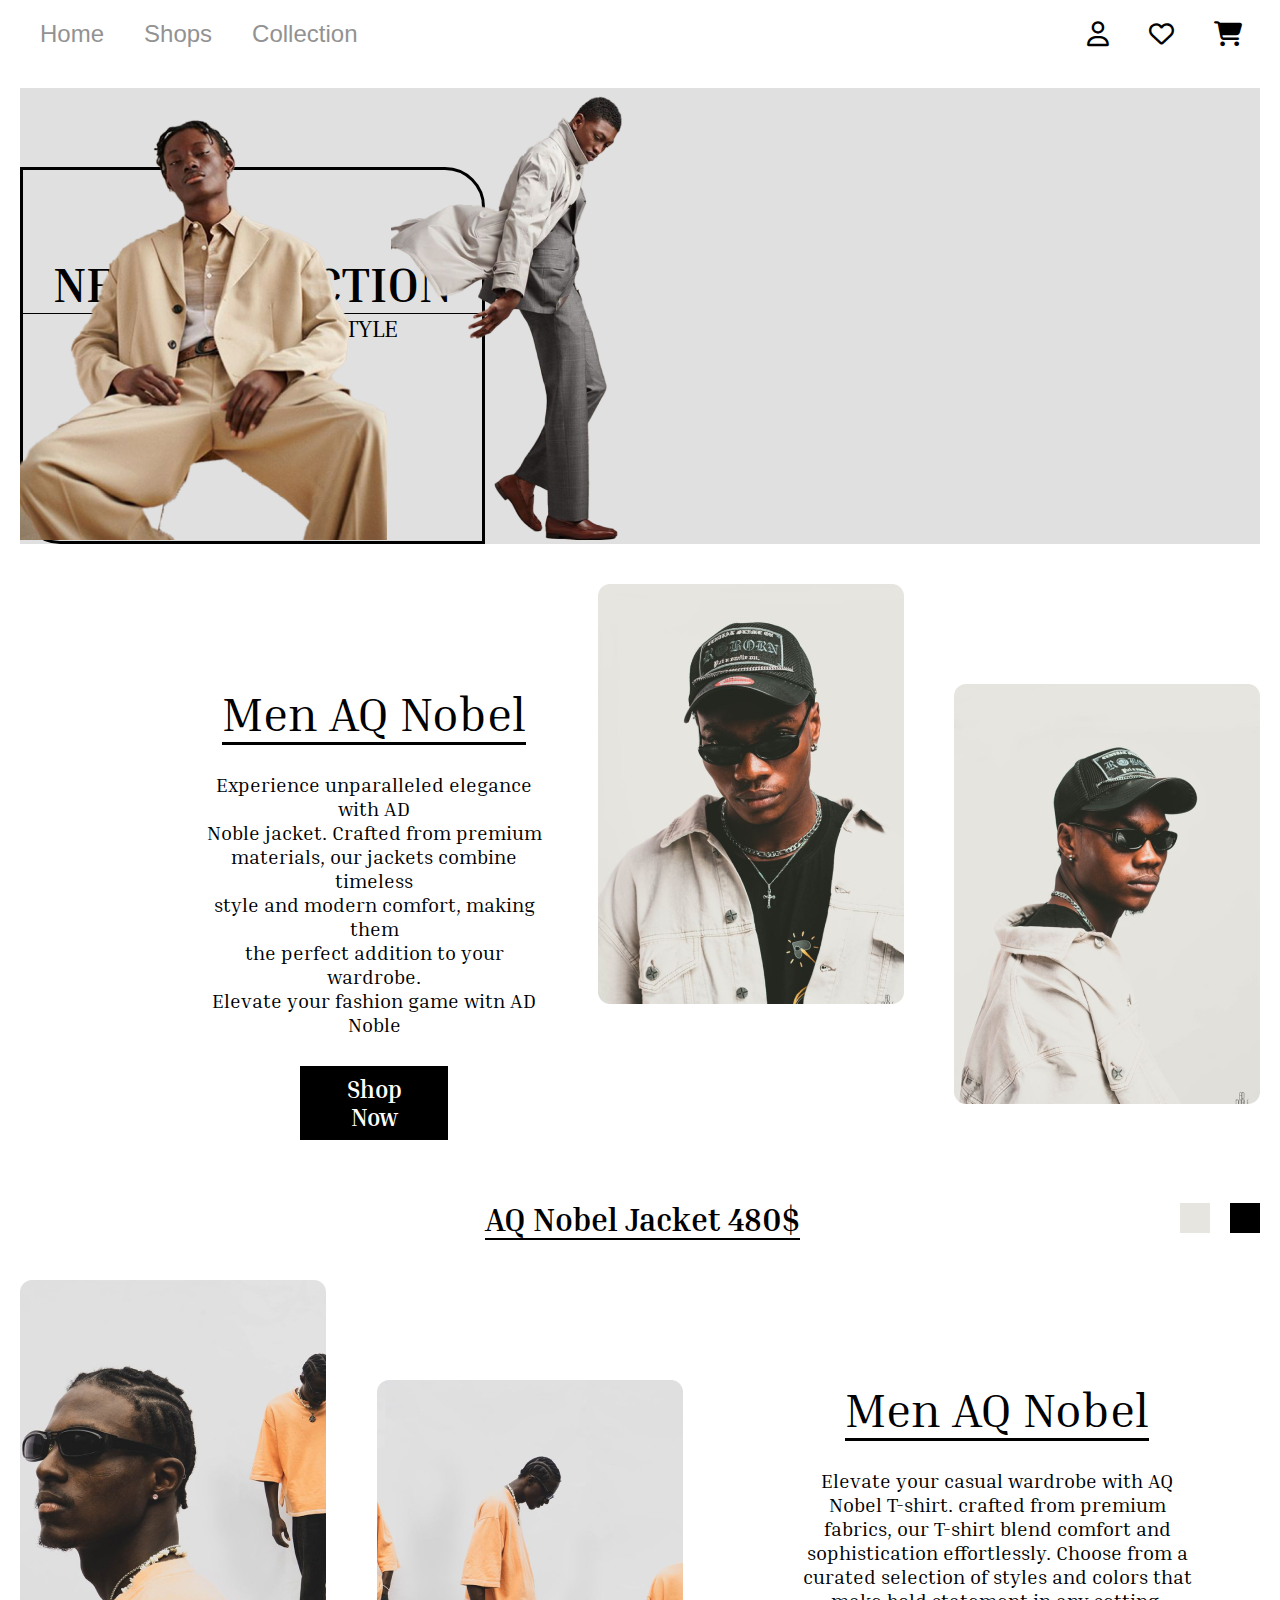
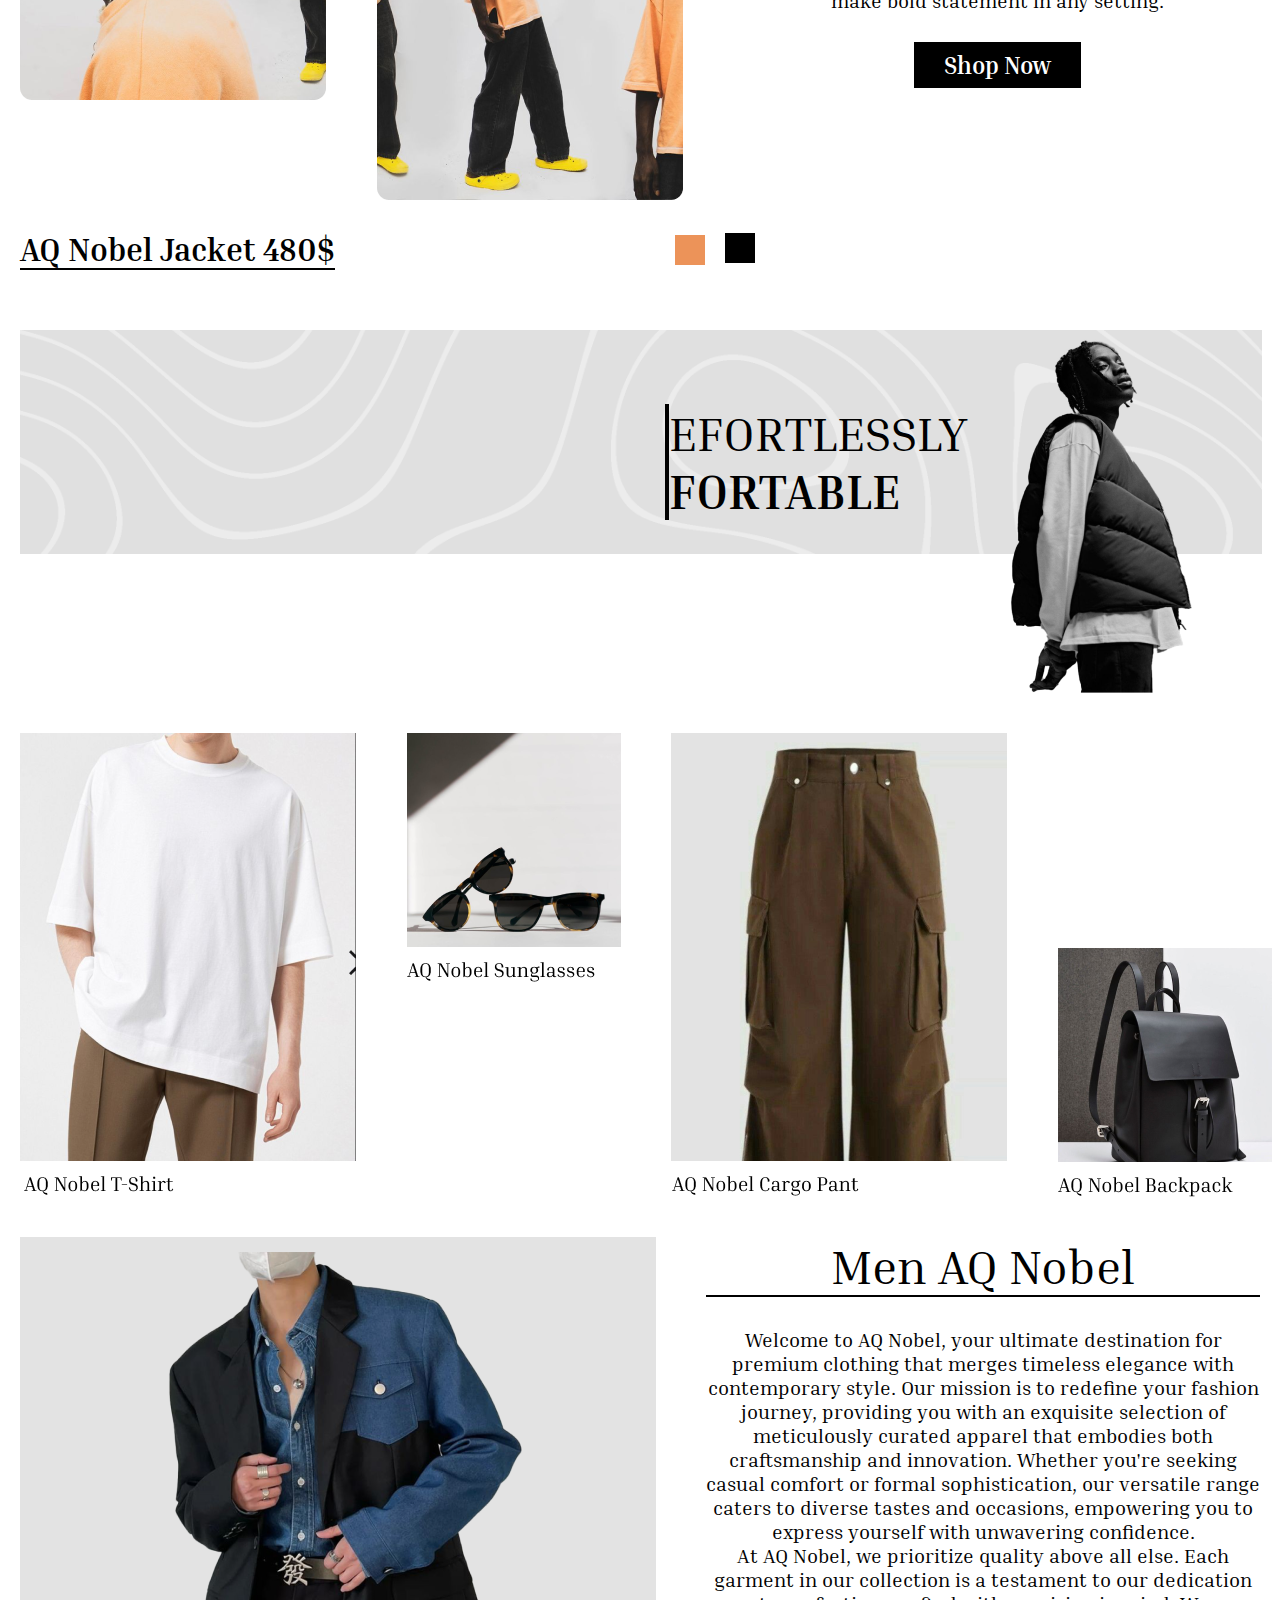
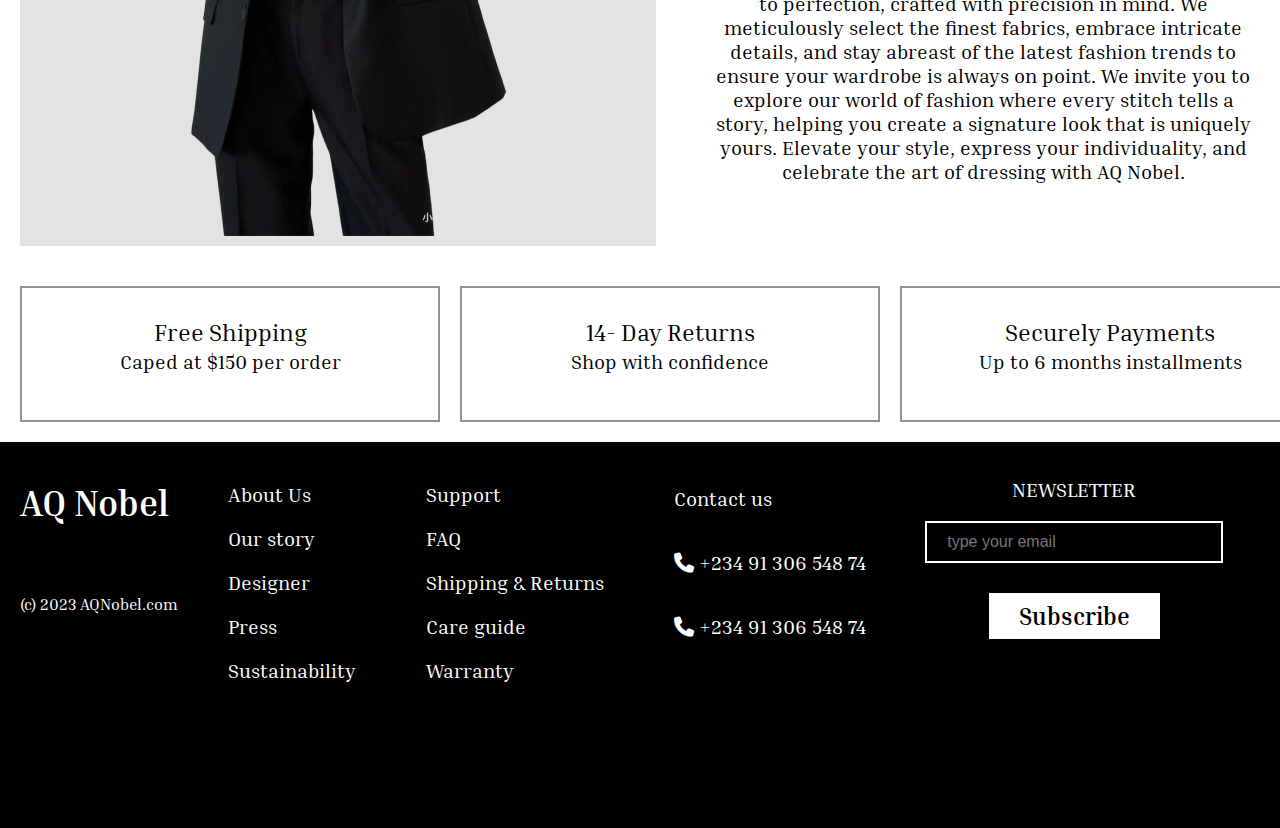
==== commit 6d2175ed: "completed second page" ====
--- a/index.html
+++ b/index.html
@@ -26,8 +26,9 @@
   <!-- hero section -->
   <section class="hero">
     <div class="container">
-      <img src="./images/Rectangle 7.png" alt="" class="hero-image">
-        <div class="hero-image-contents flex">
+      <!-- <img src="./images/Rectangle 7.png" alt="" class="hero-image"> -->
+      <div class="hero-box">
+        <div class="hero-image-contents grid">
           <div class="image-box">
             <h1 class="image-box-header">NEW COLLECTION</h1>
             <h1 class="image-box-text">INSPIRE WITH YOUR STYLE</h1>
@@ -38,6 +39,7 @@
             <img src="./images/Frame 9.png" alt="" class="model-2">
           </div>
         </div>
+      </div>
     </div>
   </section>
   <!-- the first item section -->
--- a/style.css
+++ b/style.css
@@ -61,6 +61,22 @@
   font-weight: 400;
 }
 
+.line{
+  width: 97%;
+  border-bottom: solid 1px black;
+  padding: 20px 0;
+  align-items: center;
+  margin-left: 20px;
+}
+
+.head-box{
+  width: 625px;
+  height: 363px;
+  gap: 20px;
+  margin-left: 10px;
+  position: relative;
+}
+
 /* navbar */
 .navbar {
   justify-content: space-between;
@@ -92,22 +108,28 @@
 }
 
 /* hero section */
-.hero-image{
-  position: absolute;
+/* .hero-image{
+  position: relative;
   width: 97%;
+} */
+
+.hero-box{
+  background: #E0E0E0;
+  width: 100%;
+  height: 456px;
+  position: relative;
 }
 .hero-image-contents{
-  justify-content: space-between;
+  gap: 50px;
 }
 .image-box{
   width: 465px;
   height: 377px;
   border: 3px solid black;
-  position: relative;
-  top: 34px;
-  left: 188px;
   border-top-right-radius: 40px;
   border-bottom-left-radius: 40px;
+  position: absolute;
+  bottom: 0;
 }
 .image-box-header{
   font-size: 48px;
@@ -127,8 +149,9 @@
   margin-top: 40px;
 }
 .hero-image-images{
-  z-index: 100;
-  margin-right: -20px;
+  /* margin-right: -20px; */
+  bottom: 0;
+  position: absolute;
 }
 
 /* 1st item section */
@@ -334,4 +357,38 @@
   margin-top: 30px;
 }
 
-
+/* shops */
+.head-box-1{
+  background: #7BA486;
+}
+.head-box-2{
+  background: #E4C5B1;
+}
+.head-box-1-img{
+  position: absolute;
+  bottom: 0px;
+}
+.head-box-1-text{
+  text-align: center;
+  margin-top: 150px;
+  margin-left: 300px;
+  font-size: 36px;
+}
+.head-box-2-text{
+  margin-top: 150px;
+  margin-left: 100px;
+  font-size: 36px;
+}
+.head-box-2-img{
+  position: absolute;
+  bottom: 0;
+  left: 300px;
+}
+
+/* sub-head */
+
+.sub-head-image{
+  grid-template-columns: repeat(4, 1fr);
+  gap: 20px;
+}
+
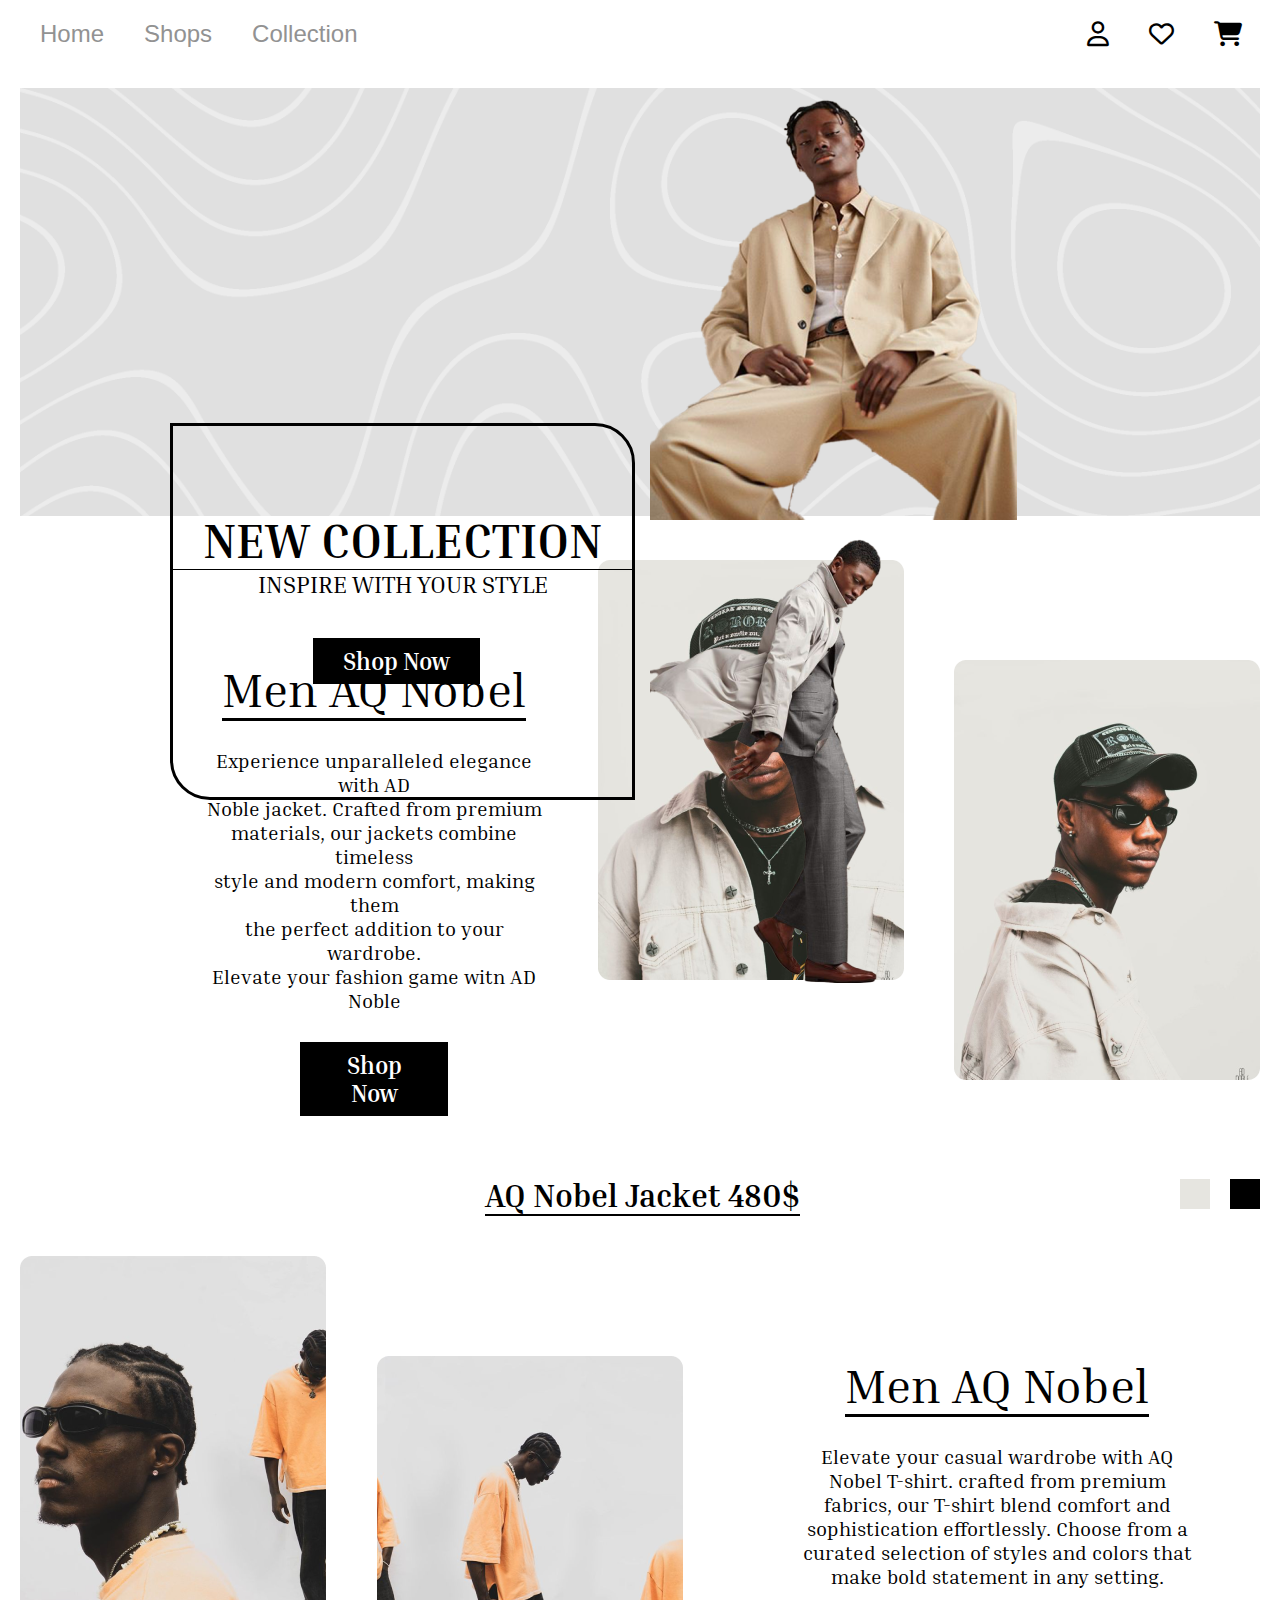
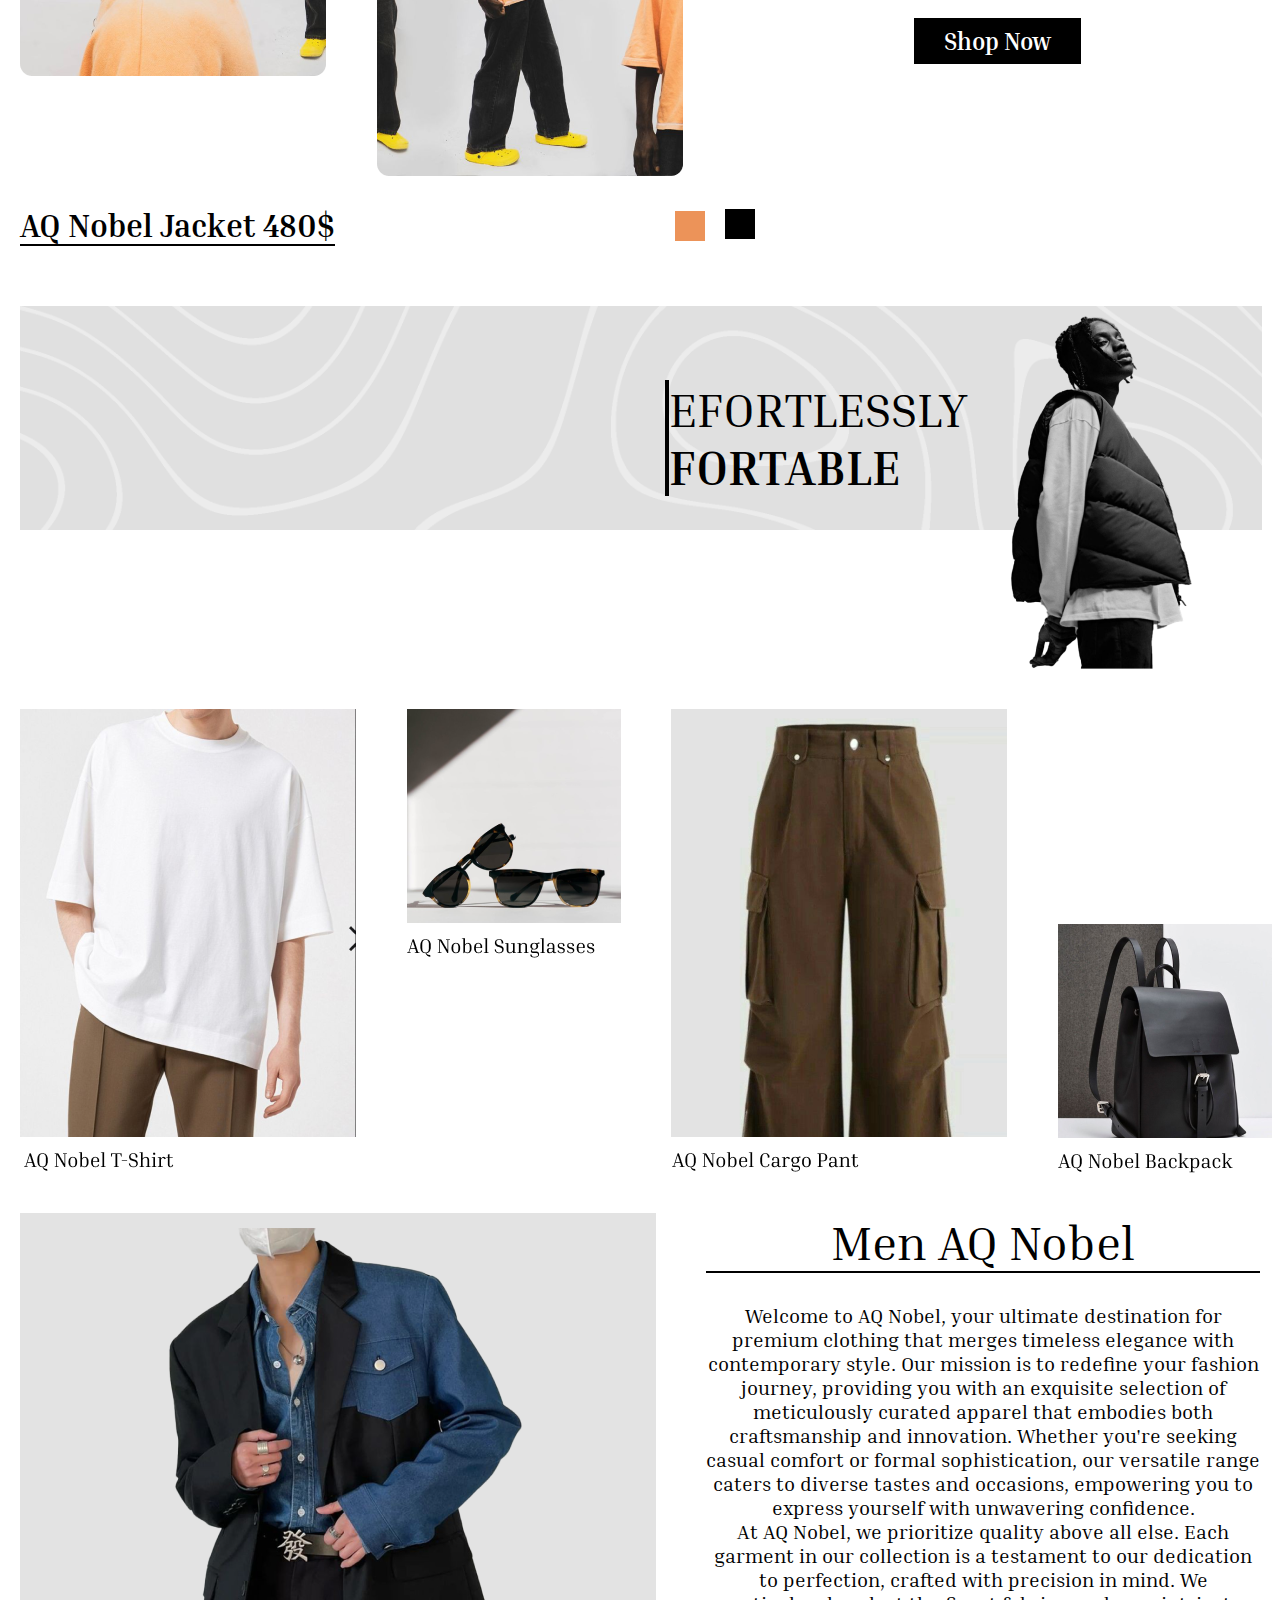
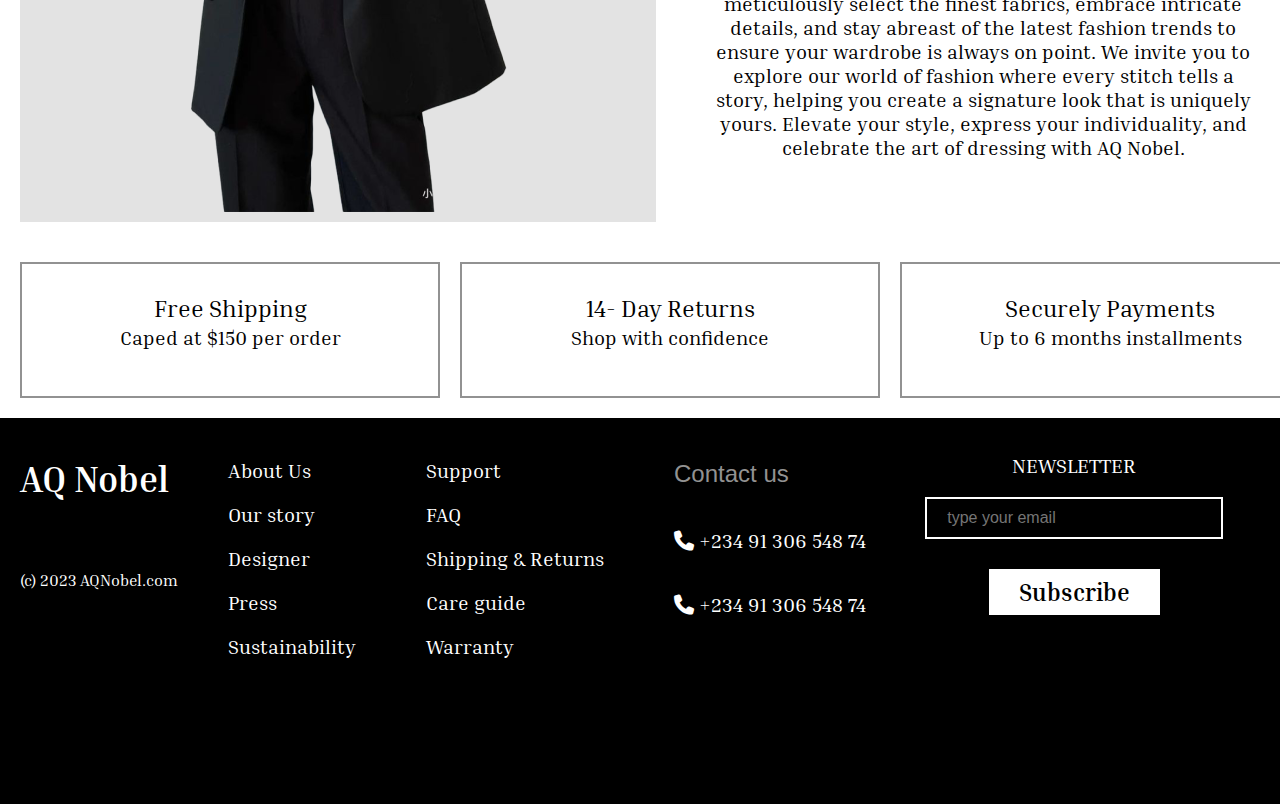
==== commit 3e8230a1: "conmpleted all pages" ====
--- a/index.html
+++ b/index.html
@@ -26,19 +26,19 @@
   <!-- hero section -->
   <section class="hero">
     <div class="container">
-      <!-- <img src="./images/Rectangle 7.png" alt="" class="hero-image"> -->
-      <div class="hero-box">
-        <div class="hero-image-contents grid">
-          <div class="image-box">
-            <h1 class="image-box-header">NEW COLLECTION</h1>
-            <h1 class="image-box-text">INSPIRE WITH YOUR STYLE</h1>
-            <button class="btn box-btn">Shop Now</button>
+      <img src="./images/Rectangle 7.png" alt="" class="hero-image">
+        <div class="hero-box">
+          <div class="hero-image-contents flex">
+            <div class="image-box">
+              <h1 class="image-box-header">NEW COLLECTION</h1>
+              <h1 class="image-box-text">INSPIRE WITH YOUR STYLE</h1>
+              <button class="btn box-btn">Shop Now</button>
+            </div>
+            <div class="hero-image-images">
+              <img src="./images/Frame 8.png" alt="" class="model-1">
+              <img src="./images/Frame 9.png" alt="" class="model-2">
+            </div>
           </div>
-          <div class="hero-image-images">
-            <img src="./images/Frame 8.png" alt="" class="model-1">
-            <img src="./images/Frame 9.png" alt="" class="model-2">
-          </div>
-        </div>
       </div>
     </div>
   </section>
@@ -175,8 +175,8 @@
           <div class="contact">
             <ul>
               <li><a href="contactus">Contact us</a></li>
-              <li><a href="#"> <i class="fa-solid fa-phone"></i> +234 91 306 548 74 </a></li>
-              <li><a href="#"> <i class="fa-solid fa-phone"></i> +234 91 306 548 74 </a></li>
+              <li><i class="fa-solid fa-phone"></i> +234 91 306 548 74</li>
+              <li><i class="fa-solid fa-phone"></i> +234 91 306 548 74</li>
             </ul>
           </div>
         </div>
--- a/style.css
+++ b/style.css
@@ -93,7 +93,11 @@
   font-weight: 400;
   font-size: 24px;
   font-family: "Jost", sans-serif;
-
+}
+
+.ul li a:active{
+  color: var(--primary-color);
+  border-bottom: 2px solid black;
 }
 
 ul li a:hover{
@@ -108,17 +112,17 @@
 }
 
 /* hero section */
-/* .hero-image{
+.hero-image{
   position: relative;
-  width: 97%;
-} */
-
-.hero-box{
+  width: 100%;
+}
+
+/* .hero-box{
   background: #E0E0E0;
   width: 100%;
   height: 456px;
   position: relative;
-}
+} */
 .hero-image-contents{
   gap: 50px;
 }
@@ -129,7 +133,8 @@
   border-top-right-radius: 40px;
   border-bottom-left-radius: 40px;
   position: absolute;
-  bottom: 0;
+  bottom: 100px;
+  left: 170px;
 }
 .image-box-header{
   font-size: 48px;
@@ -150,8 +155,9 @@
 }
 .hero-image-images{
   /* margin-right: -20px; */
-  bottom: 0;
+  top: 82px;
   position: absolute;
+  left: 650px;
 }
 
 /* 1st item section */
@@ -320,7 +326,14 @@
 .support li{
   margin: 20px;
 }
-.contact li a{
+.contact{
+  font-size: 20px;
+  font-weight: 400;
+  text-decoration: none;
+  color: var(--secondary-color);
+  font-family: "Inria Serif", serif;
+}
+.contact li {
   font-size: 20px;
   font-weight: 400;
   text-decoration: none;
@@ -392,3 +405,44 @@
   gap: 20px;
 }
 
+.subhead-image-1 p{
+  font-size: 24px;
+  font-weight: 700;
+}
+
+.subhead-image-2 p{
+  font-size: 24px;
+  font-weight: 700;
+}
+.subhead-image-2 img{
+  margin-top: 50px;
+}
+
+.sub-head-btn{
+  margin: 50px 0 50px 500px;
+  padding: 11px 100px;
+}
+
+/* collections */
+.collections-item{
+  grid-template-columns: repeat(4, 1fr);
+  gap: 20px;
+  padding: 20px 0;
+}
+.collections-item p{
+  font-size: 24px;
+  font-weight: 700;
+}
+.collections-item-4{
+  margin-top: 50px;
+}
+.collections-item-3{
+  margin-top: 50px;
+}
+.collections-item-2{
+  margin-top: 50px;
+}
+.collections-btn{
+  margin: 50px 0 50px 500px;
+  padding: 11px 100px;
+}
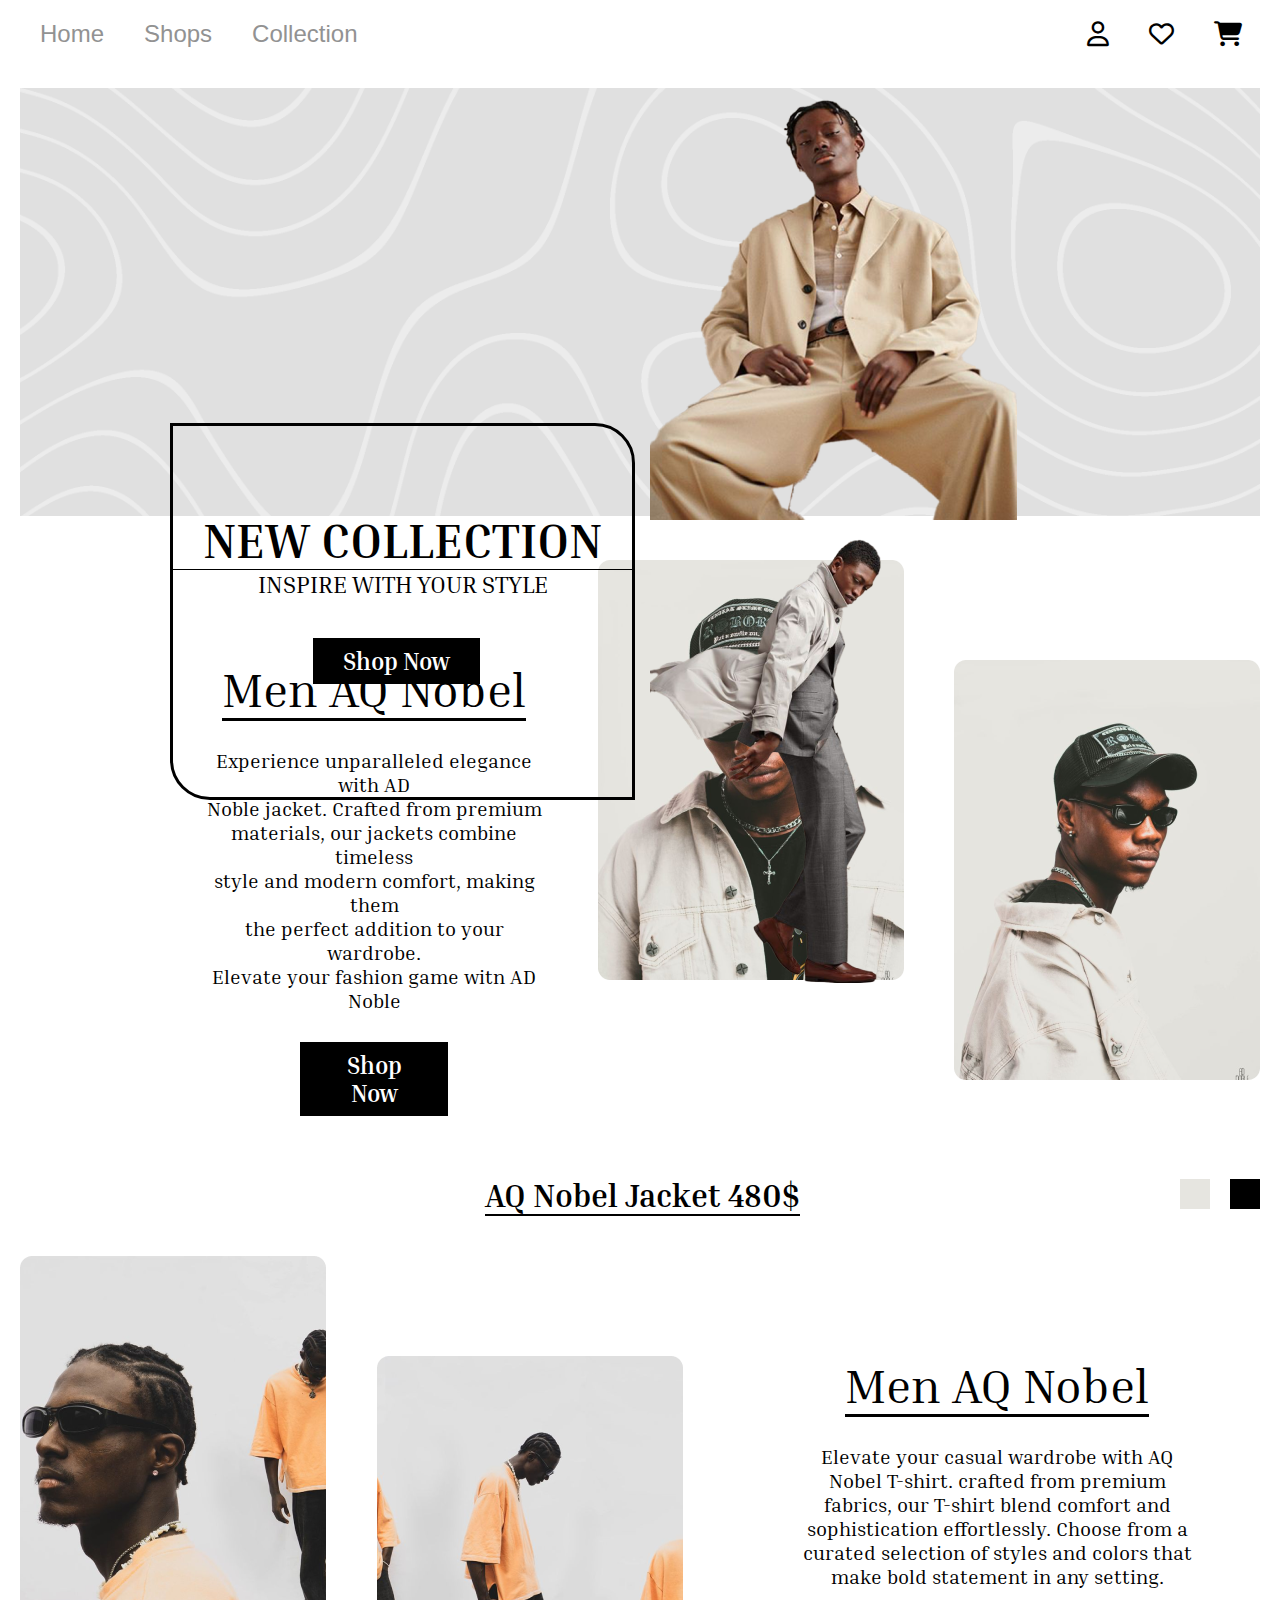
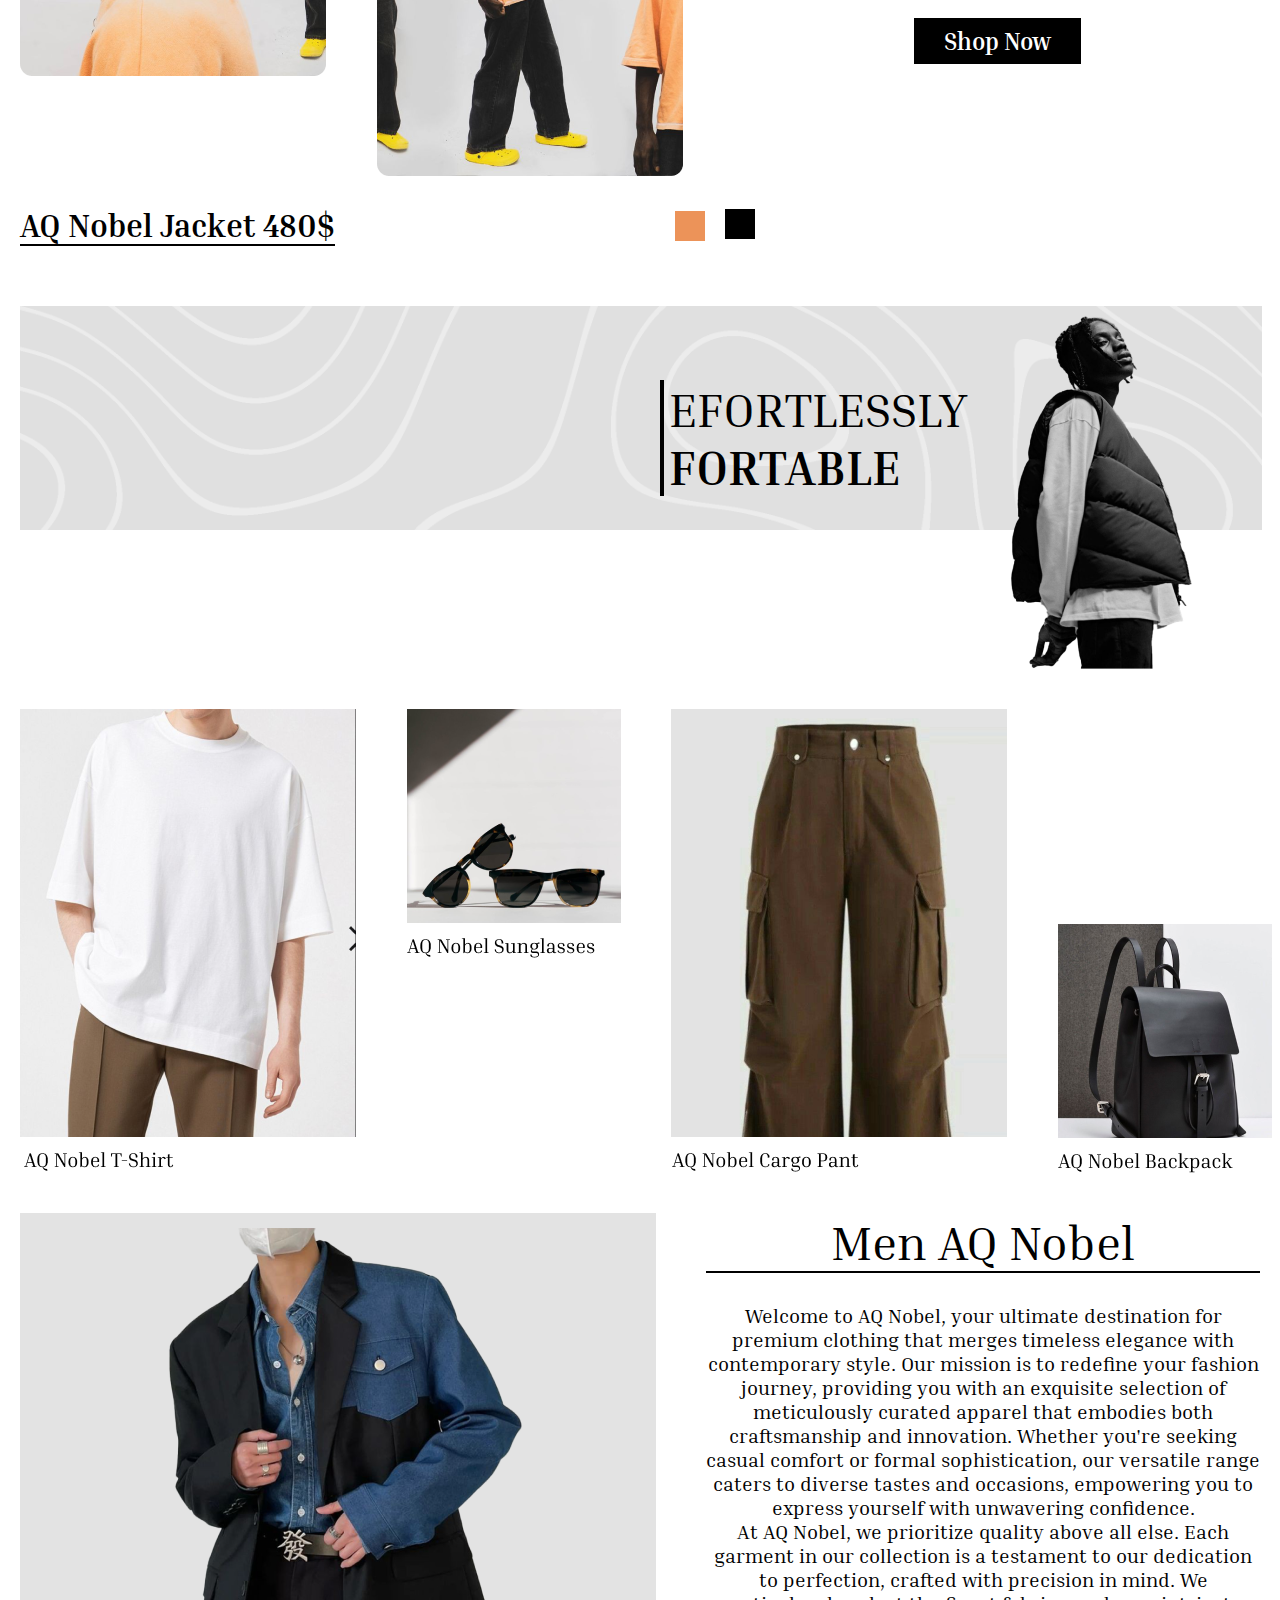
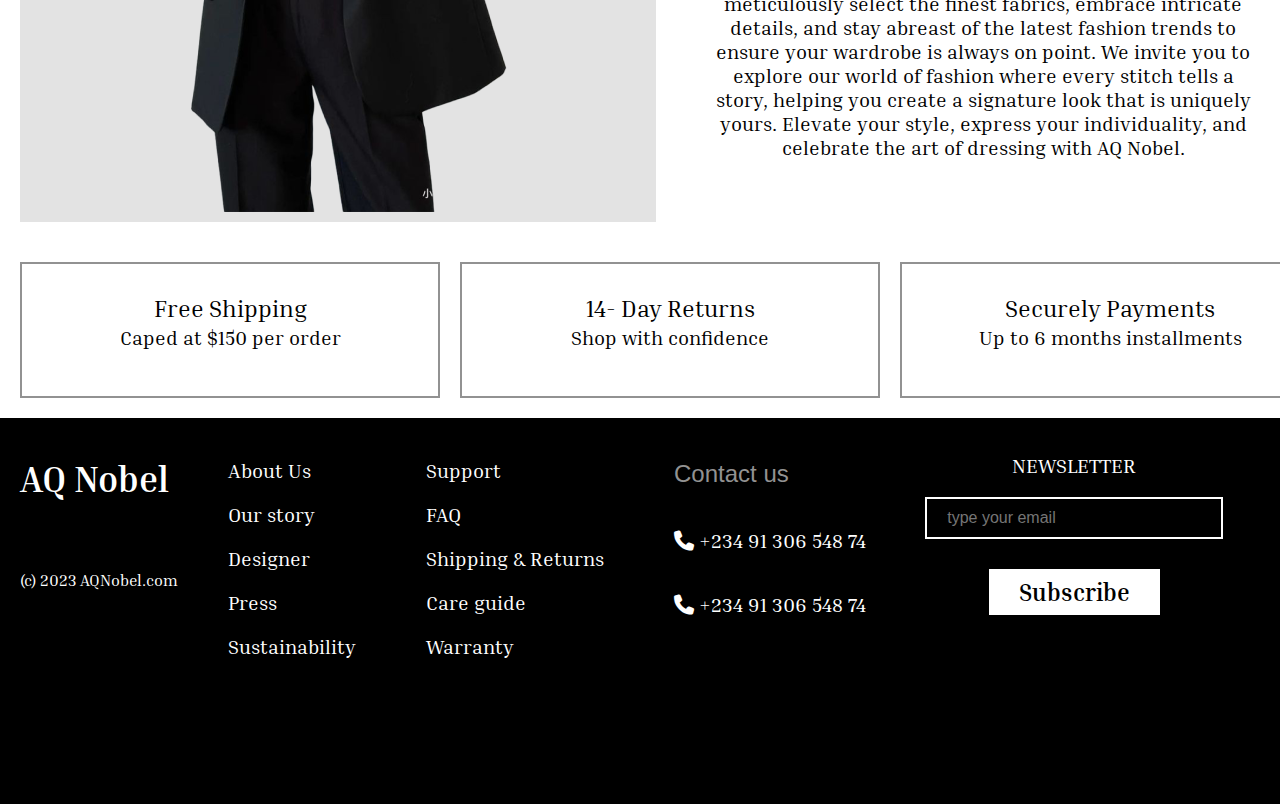
==== commit 554b199a: "purchae page" ====
--- a/index.html
+++ b/index.html
@@ -49,7 +49,7 @@
         <div class="item-description">
           <h1 class="item-description-header">Men AQ Nobel</h1>
           <p class="item-description-paragraph">Experience unparalleled elegance with AD <br> Noble jacket. Crafted from premium <br> materials, our jackets combine timeless <br> style and modern comfort, making them <br> the perfect addition to your wardrobe. <br> Elevate your fashion game witn AD Noble</p>
-          <button class="item-btn btn">Shop Now</button>
+          <a href="aqnobel-jacket.html"><button class="item-btn btn">Shop Now</button></a>
         </div>
         <div class="item-1-image grid">
           <img src="./images/Rectangle 14.png" alt="" class="style-1">
--- a/style.css
+++ b/style.css
@@ -94,15 +94,10 @@
   font-size: 24px;
   font-family: "Jost", sans-serif;
 }
-
-.ul li a:active{
-  color: var(--primary-color);
-  border-bottom: 2px solid black;
-}
-
 ul li a:hover{
   color: var(--primary-color);
   border-bottom: 2px solid black;
+  padding-bottom: 5px;
 }
 
 .navbar-icons .icon{
@@ -249,6 +244,7 @@
   font-weight: 400;
   border-left: 4px solid var(--primary-color);
   margin-bottom: 100px;
+  padding-left: 5px;
 }
 span{
   font-weight: 700;
